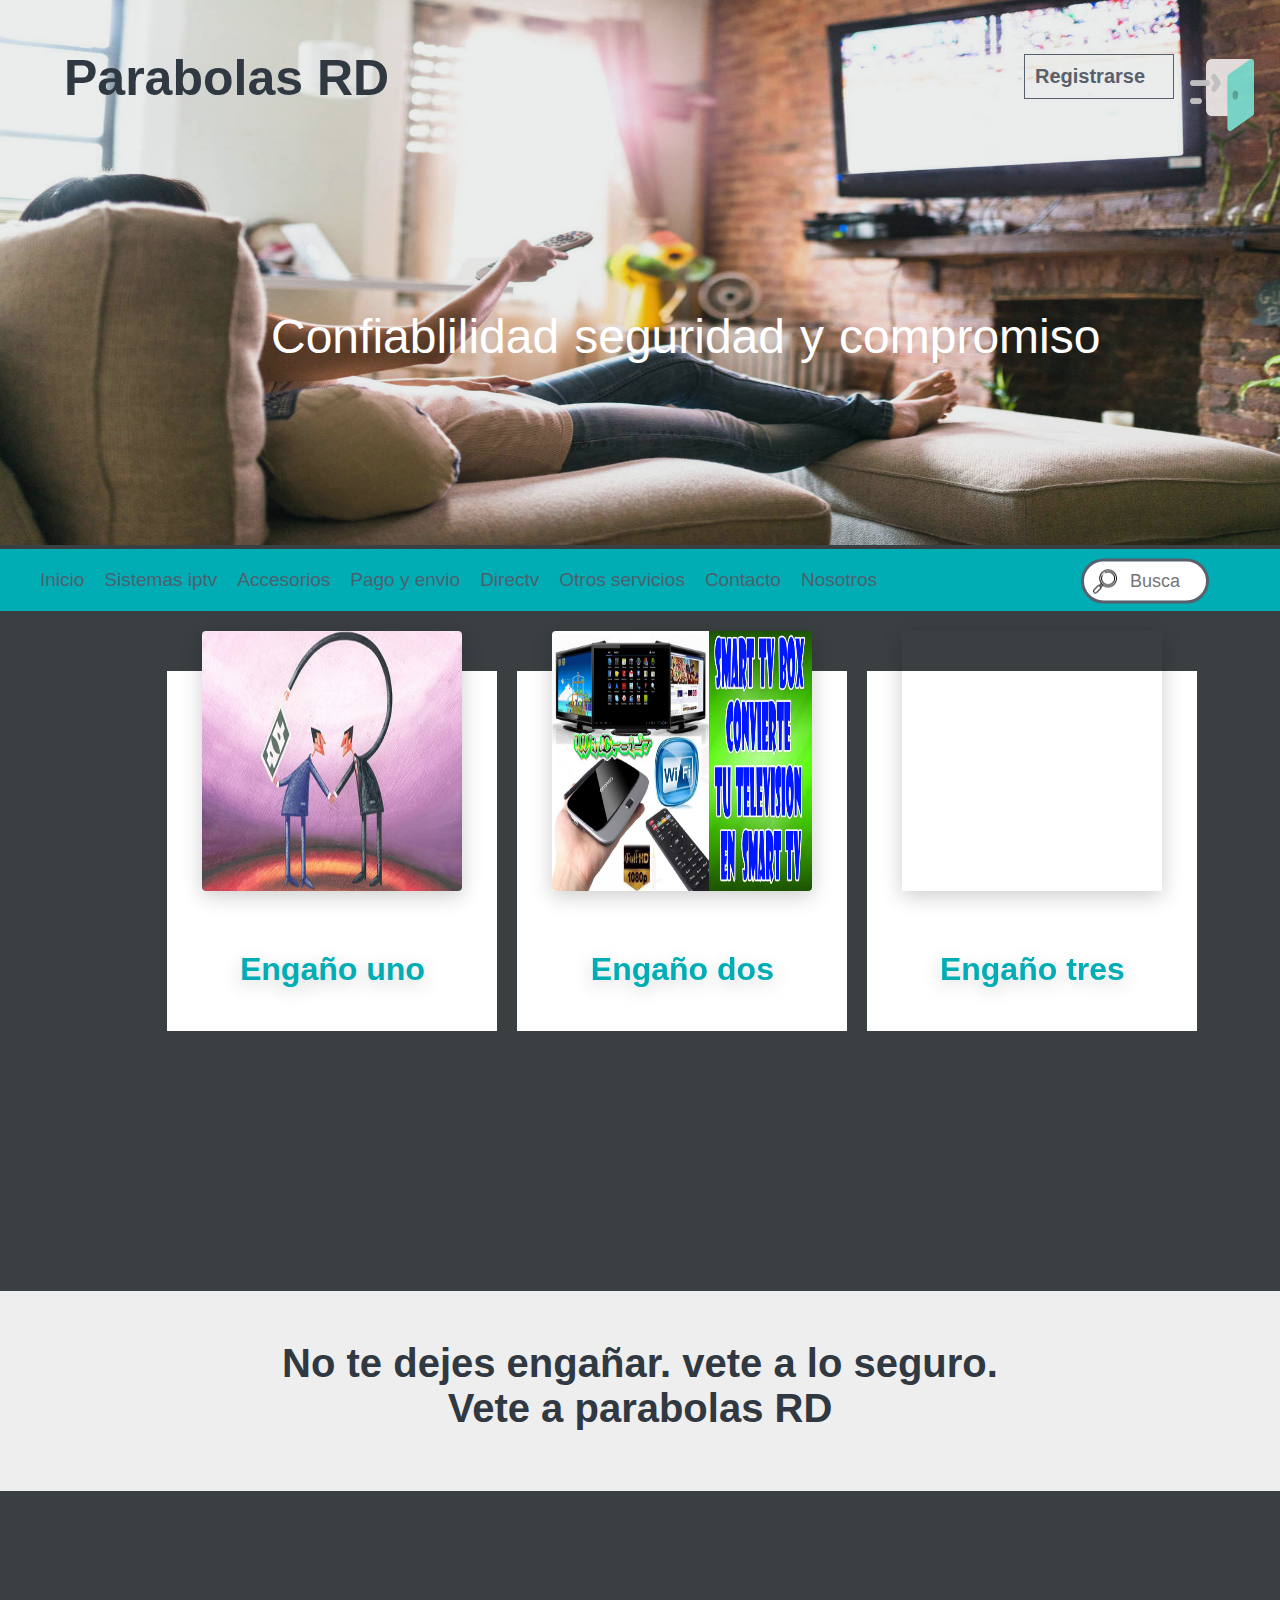
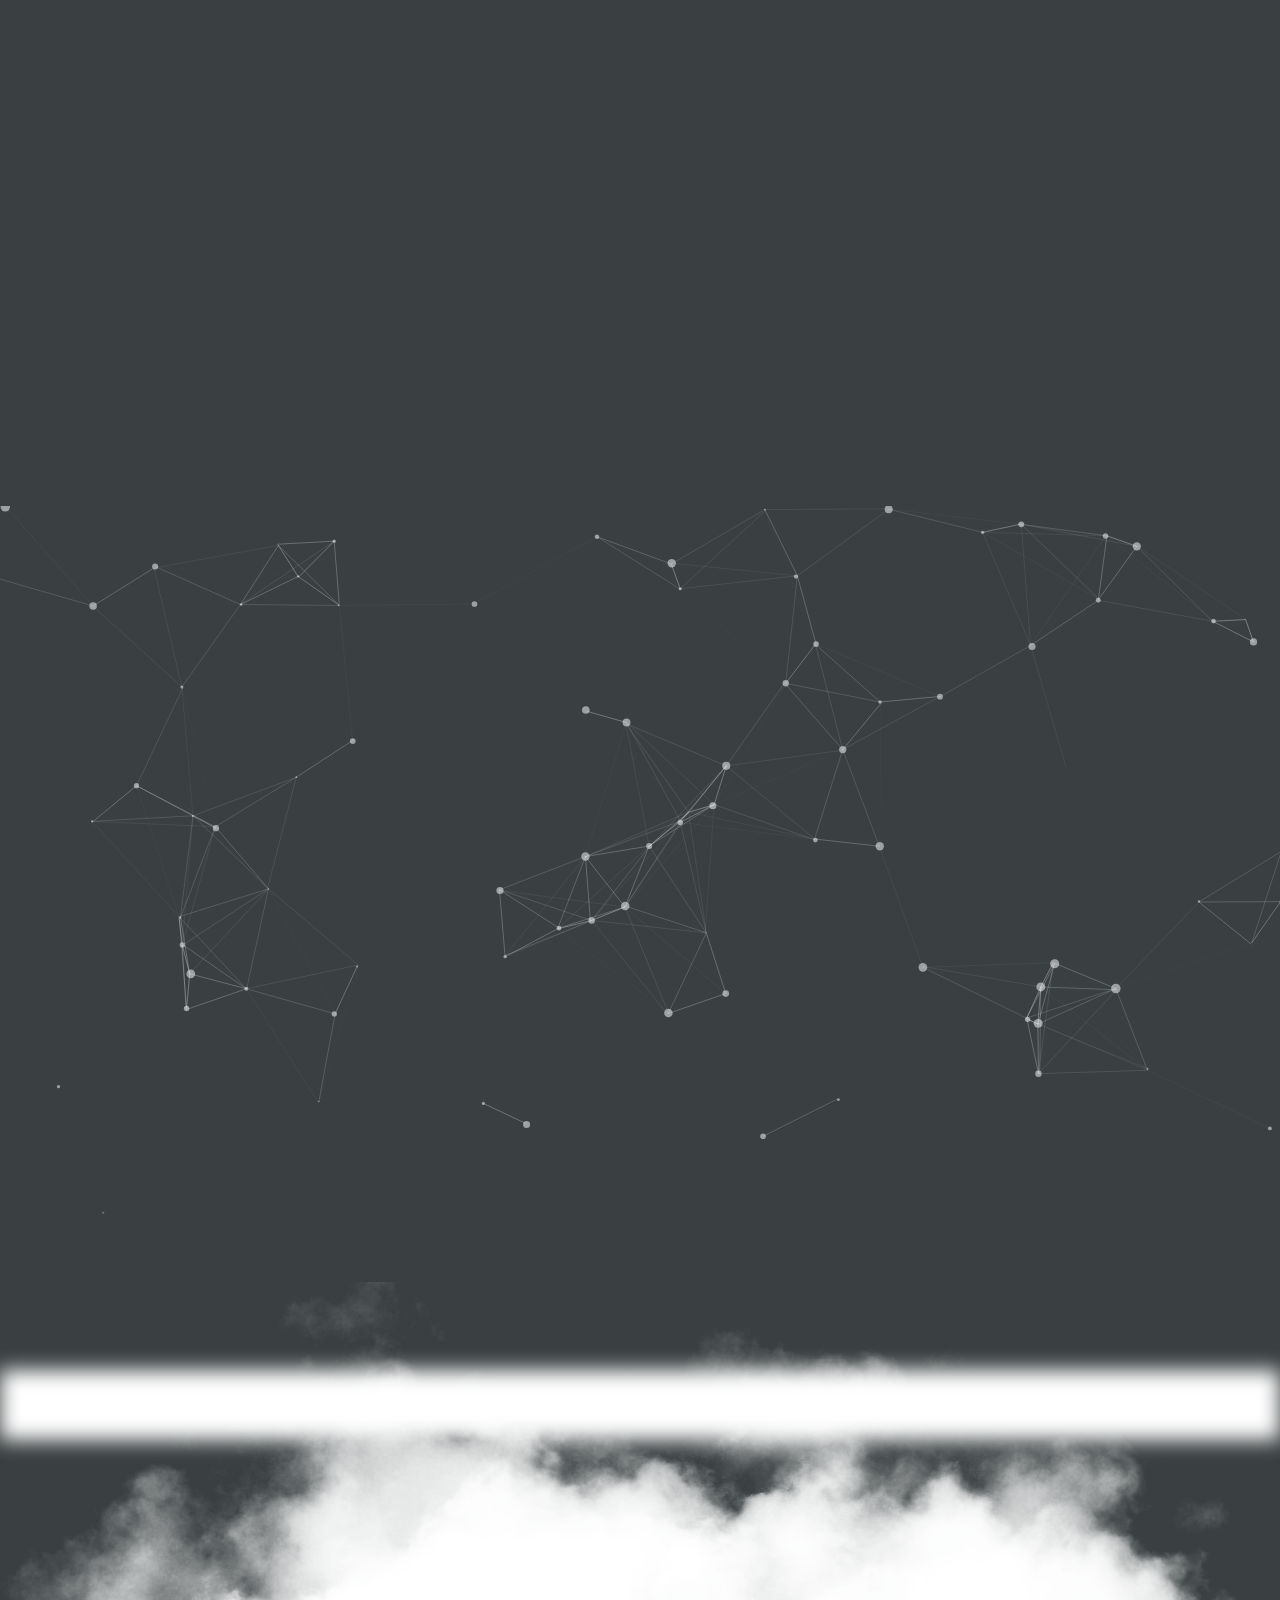
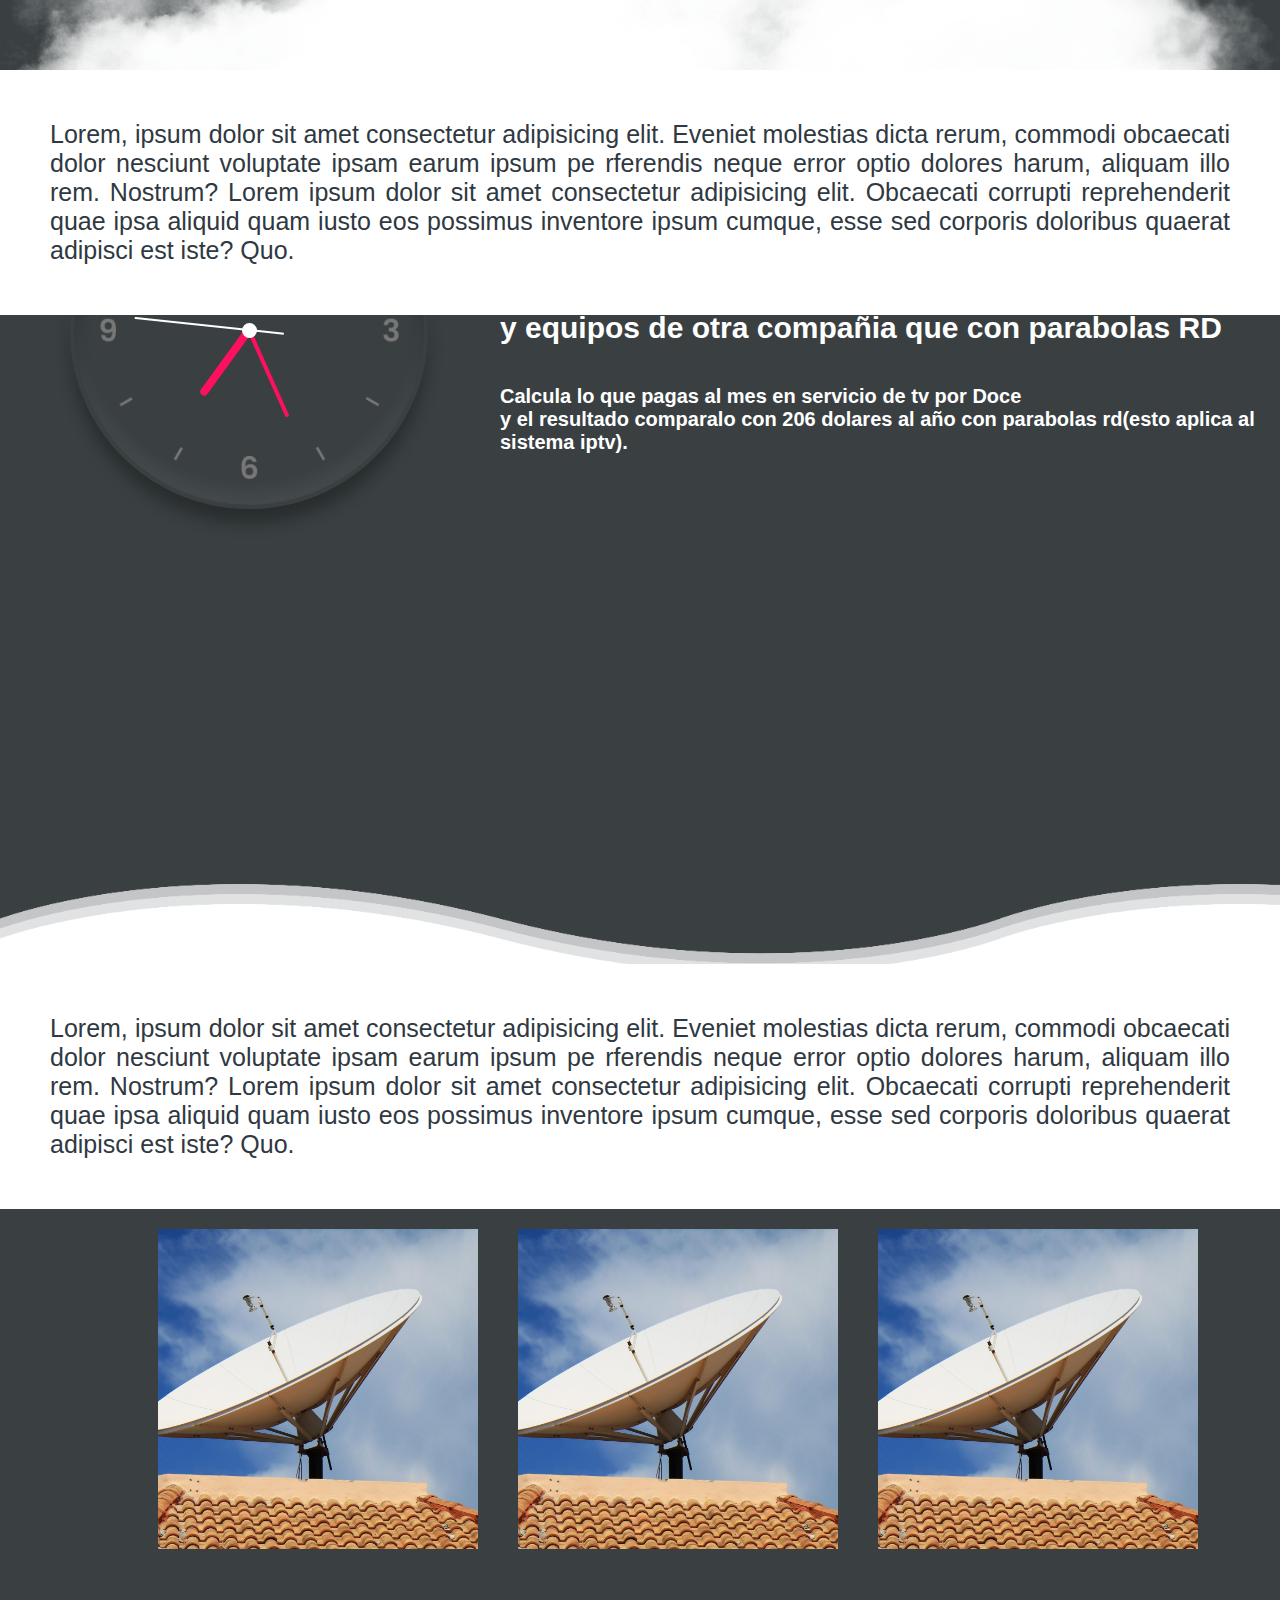
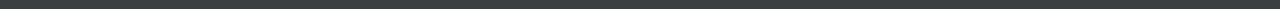
==== index.html @ 612da2e4 "primer comit" ====
<!DOCTYPE html>
<html>

<head>
    <title></title>
    <script src="js/jquery.js"></script>
    <script src="js/jquery.dataTables.min.js"></script>
    <link rel="stylesheet" href="css/buscador.css">
    <link rel="stylesheet" href="css/cas.css">
    <link rel="stylesheet" href="css/estilo1.css">
    <link rel="stylesheet" href="css/aos.css">
    <meta lang="es">

</head>

<body>
    <div class="gj">

        <header>
            <img src="imagenes/los-aparatos-que-consumen-mas-electricidad-incluso-cuando-los-dejas-apagados.jpg" alt="">
            <h1>Parabolas RD</h1>
            <div class="kj">
                <a href="#"> <img src="imagenes/iniciar-sesion.png" alt=""></a>
                <a href="log.html">

                    <h3>Registrarse</h3>
                </a>
            </div>
            <div class="g">
                <ul>
                    <li class="bv">Confiablilidad</li>
                    <li class="bn">seguridad</li>
                    <li class="bm">y</li>
                    <li class="bc">compromiso</li>
                </ul>
            </div>
        </header>
        <div class="fh">
            <nav>
                <ul>
                    <li><a href="#">Inicio</a></li>
                    <li><a href="#">Sistemas iptv</a></li>
                    <li><a href="#">Accesorios</a></li>
                    <li><a href="#">Pago y envio</a></li>
                    <li><a href="#">Directv</a></li>
                    <li><a href="#">Otros servicios</a></li>

                    <li><a href="#">Contacto</a></li>
                    <li><a href="#">Nosotros</a></li>
                </ul>
                <div class="fb">
                    <div class="header-top">
                        <div class="box">

                            <input type="search" name="search" placeholder="Busca cualquier cosa..." class="src" id="inputBusqueda" autocomplete="off">
                        </div>
                        <div class="search" id="search">
                            <table class="search-table" id="searchTable">

                                <thead>
                                    <tr>
                                        <td></td>
                                    </tr>
                                </thead>
                                <tbody>
                                    <tr>
                                        <td><a href="HTMLPage1.html">Inicio</a></td>
                                    </tr>
                                    <tr>
                                        <td><a href="jsfd.html">¿Cuáles son nuestros servicios?</a></td>
                                        </a>
                                    </tr>
                                    <tr>
                                        <td><a href="#el">¿Quiénes Somos?</a></td>
                                    </tr>
                                    <tr>
                                        <td><a href="jsfd.html">¿Que hacemos?</a></td>
                                    </tr>
                                    <tr>
                                        <td><a href="s.html">¿Cuáles son nuestras ofertas?</a></td>
                                    </tr>
                                    <tr>
                                        <td><a href="#de">cuales son los cradores de la pagina</a></td>
                                    </tr>

                                    <tr>
                                        <td><a href="#de">¿Que días laboramos?</a></td>
                                    </tr>
                                    <tr>
                                        <td><a href="#de">Días laborables</a></td>
                                    </tr>
                                    <tr>
                                        <td><a href="#de">Redes sociales</a></td>
                                    </tr>
                                    <tr>
                                        <td><a href="comen.html">¿Como mandar una opiníon?</a></td>
                                    </tr>
                                    <tr>
                                        <td><a href="comen.html">¿Como mandar un comentario?</a></td>
                                    </tr>
                                    <tr>
                                        <td><a href="#de">¿Que seguridad le ofrecemos?</a></td>
                                    </tr>
                                    <tr>
                                        <td><a href="gin.html">¿Como registarme?</a></td>
                                    </tr>
                                    <tr>
                                        <td><a href="logi.html">¿Cómo iniciar sesión?</a></td>
                                    </tr>
                                </tbody>
                            </table>
                        </div>
                    </div>


            </nav>

            </div>




            <div class="tar1"></div>

            <div class="conten" data-aos="zoom-in">
                <div class="card">
                    <div class="imgBx">
                        <img src="imagenes/engañar.jpg" alt="">
                    </div>
                    <div class="db">
                        <h1>Engaño uno</h1>
                    </div>
                    <div class="content">
                        <h2>Engaño uno</h2>
                        Antes te decían:¨Parábola con 500 canales sin caídas ni frizados, gratis de por vida¨ Ahora esos mismos te dicen: ¨Canales Premium y películas ppv haciendo un solo pago de por vida¨... ten cuidado, ese truco es viejo pero todavía lo usan. Abusan de tu
                        buena fe.
                    </div>
                </div>
                <div class="card">
                    <div class="imgBx">
                        <img src="imagenes/maxresdefault.jpg" alt="">
                    </div>

                    <div class="db">
                        <h1>Engaño dos</h1>
                    </div>
                    <div class="content">
                        <h2>Engaño dos</h2>
                        Oye esta otra:¨Convierte tu televisor en un Smart tv¨ (usan ese truco para ofrecer unos dispositivos para ver Youtube y canales gratis del internet a precios irrisorios)

                    </div>
                </div>
                <div class="card">
                    <div class="imgBx">
                        <img src="imagenes/405585-PCVODK-41.jpg" alt="">
                    </div>

                    <div class="db">
                        <h1>Engaño tres</h1>
                    </div>
                    <div class="content">
                        <h2>Engaño tres</h2>
                        Ahorrar no es malo, pero si lo quieres hacer comprando equipos o servicios a precios de vaca muerta caerás en el gancho y terminarás gastando más dinero.
                    </div>
                </div>
            </div>

        </div>



    </div>
    <div class="l" data-aos="slide-up">
        <h2 class="lf">No te dejes engañar. vete a lo seguro.</h2>
        <h2 class="lk">Vete a parabolas RD</h2>
    </div>

    <section class="home" data-aos="zoom-out">
        <div class="slider">
            <div class="slide active" style="background-image: url('imagenes/paarabola.jpg')">
                <div class="container">
                    <div class="caption">
                        <h1>1. Winter Collection 2020</h1>
                        <p>Lorem ipsum dummy text goes here.</p>
                        <a href="">Shop Now</a>
                    </div>
                </div>
            </div>
            <div class="slide">
                <img src="imagenes/3900649.jpg" alt="">
                <div class="container">
                    <div class="caption">
                        <h1>2. Winter Collection 2020</h1>
                        <p>Lorem ipsum dummy text goes here.</p>
                        <a href="">Shop Now</a>
                    </div>
                </div>
            </div>
            <div class="slide" style="background-image: url('imagenes/slide-3.jpg')">
                <div class="container">
                    <div class="caption">
                        <h1>3. Winter Collection 2020</h1>
                        <p>Lorem ipsum dummy text goes here.</p>
                        <a href="">Shop Now</a>
                    </div>
                </div>
            </div>
        </div>

        <!-- controls  -->
        <div class="controls">
            <div class="prev">
                <</div>
                    <div class="next">></div>
            </div>

            <!-- indicators -->
            <div class="indicator">
            </div>

    </section>

    <div class="vc">
        <form class="calculator" name="calc" data-aos="fade-right">
            <input class="value" type="text" name="txt" readonly="">
            <span class="num clear" onclick="document.calc.txt.value =''">c</span>
            <span class="num" onclick="document.calc.txt.value +='/'">/</span>
            <span class="num" onclick="document.calc.txt.value +='*'">*</span>
            <span class="num" onclick="document.calc.txt.value +='7'">7</span>
            <span class="num" onclick="document.calc.txt.value +='8'">8</span>
            <span class="num" onclick="document.calc.txt.value +='9'">9</span>
            <span class="num" onclick="document.calc.txt.value +='-'">-</span>
            <span class="num" onclick="document.calc.txt.value +='4'">4</span>
            <span class="num" onclick="document.calc.txt.value +='5'">5</span>
            <span class="num" onclick="document.calc.txt.value +='6'">6</span>
            <span class="num plus" onclick="document.calc.txt.value +='+'">+</span>
            <span class="num" onclick="document.calc.txt.value +='3'">3</span>
            <span class="num" onclick="document.calc.txt.value +='2'">2</span>
            <span class="num" onclick="document.calc.txt.value +='1'">1</span>
            <span class="num" onclick="document.calc.txt.value +='0'">0</span>
            <span class="num" onclick="document.calc.txt.value +='00'">00</span>
            <span class="num" onclick="document.calc.txt.value +='.'">.</span>
            <span class="num equal" onclick="document.calc.txt.value = eval(calc.txt.value)">=</span>
        </form>
        <div class="gs" data-aos="fade-left">
            <h2 class="df">Ves esta calculadora, </h2>
            <h2 class="df">bueno esta calculadora te ayudara a descubrir</h2>
            <h2 class="df">que estas pagando mas en servicios </h2>
            <h2 class="df">y equipos de otra compañia que con parabolas RD</h2>
            <div class="tg">

                <h3 class="df nb">Calcula lo que pagas al mes en servicio de tv por Doce</h2>
                    <h3 class="df nb"> y el resultado comparalo con 206 dolares al año con parabolas rd(esto aplica al sistema iptv).</h2>
            </div>
        </div>

        <div class="par">

            <!-- count particles -->
            <div class="count-particles">

            </div>

            <!-- particles.js container -->
            <div id="particles-js"></div>

            <!-- scripts -->


            <!-- stats.js -->







            <div class="banner">
                <img class="ima" src="css/cuadro1.png" alt="">
                <div class="clouds">
                    <img src="imagenes/cloud1.png" style="--i:1;">
                    <img src="imagenes/cloud2.png" style="--i:2;">
                    <img src="imagenes/cloud3.png" style="--i:3;">
                    <img src="imagenes/cloud4.png" style="--i:4;">
                    <img src="imagenes/cloud5.png" style="--i:5;">
                </div>
            </div>

            <div class="bs">

                <p>Lorem, ipsum dolor sit amet consectetur adipisicing elit. Eveniet molestias dicta rerum, commodi obcaecati dolor nesciunt voluptate ipsam earum ipsum pe rferendis neque error optio dolores harum, aliquam illo rem. Nostrum? Lorem ipsum
                    dolor sit amet consectetur adipisicing elit. Obcaecati corrupti reprehenderit quae ipsa aliquid quam iusto eos possimus inventore ipsum cumque, esse sed corporis doloribus quaerat adipisci est iste? Quo.</p>
            </div>
        </div>
    </div>


    <div class="clock">
        <div class="hour">
            <div class="hr" id="hr"></div>
        </div>


        <div class="min">
            <div class="mn" id="mn"></div>
        </div>


        <div class="sec">
            <div class="sc" id="sc"></div>
        </div>
    </div>



    <div class="bi">
        <div class="gjn">
            <h2 class="df">Ves esta calculadora, </h2>
            <h2 class="df">bueno esta calculadora te ayudara a descubrir</h2>
            <h2 class="df">que estas pagando mas en servicios </h2>
            <h2 class="df">y equipos de otra compañia que con parabolas RD</h2>
            <div class="tg">
            </div>

            <div class="bo">
                <h3 class="df nb">Calcula lo que pagas al mes en servicio de tv por Doce</h2>
                    <h3 class="df nb"> y el resultado comparalo con 206 dolares al año con parabolas rd(esto aplica al sistema iptv).</h2>
            </div>
        </div>
        <div class="hgd">
            <section class="hs">
                <div class="wave wave1"></div>
                <div class="wave wave2"></div>
                <div class="wave wave3"></div>
                <div class="wave wave4"></div>
            </section>
            <div class="nm">

                <p>Lorem, ipsum dolor sit amet consectetur adipisicing elit. Eveniet molestias dicta rerum, commodi obcaecati dolor nesciunt voluptate ipsam earum ipsum pe rferendis neque error optio dolores harum, aliquam illo rem. Nostrum? Lorem ipsum
                    dolor sit amet consectetur adipisicing elit. Obcaecati corrupti reprehenderit quae ipsa aliquid quam iusto eos possimus inventore ipsum cumque, esse sed corporis doloribus quaerat adipisci est iste? Quo.</p>
            </div>
        </div>



        <section class="wey">
            <div class="cards">
                <div class="boxs">
                    <div class="imgBxs">
                        <img src="imagenes/paarabola.jpg" alt="">
                    </div>
                    <div class="contentBxs">
                        <div>
                            <h2>post title</h2>
                            <p>Lorem ipsum dolor sit amet consectetur adipisicing elit. Voluptas repudiandae, at ab velit et nisi commodi iure numquam voluptates. clouds assumenda praesentium ducimus consequatur. clouds vel aliquam nostrum quo id dicta!</p>
                        </div>
                    </div>
                </div>
            </div>

            <div class="cards">
                <div class="boxs">
                    <div class="imgBxs">
                        <img src="imagenes/paarabola.jpg" alt="">
                    </div>
                    <div class="contentBxs">
                        <div>
                            <h2>post title</h2>
                            <p>Lorem ipsum dolor sit amet consectetur adipisicing elit. Voluptas repudiandae, at ab velit et nisi commodi iure numquam voluptates. clouds assumenda praesentium ducimus consequatur. clouds vel aliquam nostrum quo id dicta!</p>
                        </div>
                    </div>
                </div>
            </div>

            <div class="cards">
                <div class="boxs">
                    <div class="imgBxs">
                        <img src="imagenes/paarabola.jpg" alt="">
                    </div>
                    <div class="contentBxs">
                        <div>
                            <h2>post title</h2>
                            <p>Lorem ipsum dolor sit amet consectetur adipisicing elit. Voluptas repudiandae, at ab velit et nisi commodi iure numquam voluptates. clouds assumenda praesentium ducimus consequatur. clouds vel aliquam nostrum quo id dicta!</p>
                        </div>
                    </div>
                </div>
            </div>
        </section>
        <script src="js/script.js"></script>
        <script src="js/buscador.js"></script>

        <script src="https://code.jquery.com/jquery-3.3.1.js"></script>
        <script src="js/aos.js"></script>
        <script type="text/javascript">
            AOS.init({
                duration: 1000,
            });
        </script>
        <script src="js/particles.js"></script>
        <script src="js/app.js"></script>
        <script type="text/javascript">
            const deg = 6;
            const hr = document.querySelector('#hr');
            const mn = document.querySelector('#mn');
            const sc = document.querySelector('#sc');

            setInterval(() => {
                let day = new Date();
                let hh = day.getHours() * 29;
                let mm = day.getMinutes() * deg;
                let ss = day.getSeconds() * deg;

                hr.style.transform = `rotateZ(${(hh)+(mm/12)}deg)`;
                mn.style.transform = `rotateZ(${mm}deg)`;
                sc.style.transform = `rotateZ(${ss}deg)`;
            })
        </script>

</body>

</html>
---- css/buscador.css ----
.box {
    position: absolute;
    transform: translate(-50%, -50%);
}

input.src {
    padding: 9px 10px 9px 46px;
    outline: none;
    font-size: 18px;
    border-radius: 25px;
    color: #444;
    border: 3px solid #59606d;
    background: #fff url("buscar.png") no-repeat 9px center;
    width: 128px;
    transition: all .5s;
}

input.src:hover {
    width: 258px;
    background-color: #fff;
    border-color: #efddb2;
    box-shadow: 0 0 5px #6dcff680;
}

.wey {
    margin-left: 10%;
    display: flex;
    justify-content: center;
    align-items: center;
    flex-wrap: wrap;
    transform-style: preserve-3d;
    width: 1100px;
}

.wey .cards {
    position: relative;
    width: 320px;
    height: 320px;
    margin: 20px;
    transform-style: preserve-3d;
    perspective: 1000px;
}

.wey .cards .boxs {
    position: absolute;
    top: 0;
    left: 0;
    width: 100%;
    height: 100%;
    transform-style: preserve-3d;
    transition: 1s ease;
}

.wey .cards:hover .boxs {
    transform: rotateY(180deg);
}

.wey .cards .boxs .imgBxs {
    position: absolute;
    top: 0;
    left: 0;
    width: 100%;
    height: 100%;
}

.wey .cards .boxs .imgBxs img {
    position: absolute;
    top: 0;
    left: 0;
    width: 100%;
    height: 100%;
    object-fit: cover;
}

.wey .cards .boxs .contentBxs {
    position: absolute;
    top: 0;
    left: 0;
    width: 100%;
    height: 100%;
    background: #333;
    backface-visibility: hidden;
    display: flex;
    justify-content: center;
    align-items: center;
    transform-style: preserve-3d;
    transform: rotateY(180deg);
}

.wey .cards .boxs .contentBxs div {
    transform-style: preserve-3d;
    padding: 20px;
    background: linear-gradient(45deg, #01bac4, #03616b);
    transform: translateZ(100px);
}

.wey .cards .boxs .contentBxs div h2 {
    color: #fff;
    font-size: 20px;
    letter-spacing: 1px;
}

.wey .cards .boxs .contentBxs div p {
    color: #fff;
    font-size: 16px;
}
---- css/cas.css ----
* {
    margin: 0;
    padding: 0;
}

.conten {
    position: relative;
    width: 1100px;
    display: flex;
    justify-content: center;
    align-items: center;
    flex-wrap: wrap;
    padding: 30px;
    margin-left: 8%;
}

.conten .card {
    position: relative;
    max-width: 300px;
    height: 320px;
    background: #fff;
    margin: 30px 10px;
    padding: 20px 15px;
    display: flex;
    flex-direction: column;
    transition: 0.3s ease-in-out;
}

.conten .card:hover {
    height: 420px;
}

.conten .card .imgBx {
    position: relative;
    width: 260px;
    height: 260px;
    top: -60px;
    left: 20px;
    z-index: 1;
    box-shadow: 0 5px 20px rgba(0, 0, 0, 0.2);
}

.conten .card .db h1 {
    position: relative;
    text-align: center;
    z-index: 2;
    transition: 0.3s ease-in-out;
    text-shadow: 0 5px 20px rgba(0, 0, 0, 0.2);
    color: #00adb5;
}

.imgBx:nth-of-type(2) {
    opacity: 80%;
}

.conten .card:hover .db h1 {
    opacity: 0;
}

.conten .card .imgBx img {
    max-width: 100%;
    border-radius: 4px;
    height: 260px;
}

.conten .card .content {
    position: relative;
    margin-top: -140px;
    padding: 10px 15px;
    text-align: center;
    color: #111;
    visibility: hidden;
    opacity: 0;
    transition: 0.3s ease-in-out;
}

.conten .card:hover .content {
    visibility: visible;
    opacity: 1;
    margin-top: -75px;
    transition-delay: 0.3s;
}
---- css/estilo1.css ----
* {
    margin: 0;
    padding: 0;
}

body {
    width: 100%;
    background: #3a4042;
    font-family: Verdana, Geneva, Tahoma, sans-serif;
    flex-wrap: wrap;
    overflow-x: hidden;
}

.gj {
    margin: 0;
    padding: 0;
    box-sizing: border-box;
}

header img {
    margin-top: 0;
    width: 100%;
    height: 545px;
    position: relative;
    opacity: .9;
}

header h1 {
    position: absolute;
    margin-top: -500px;
    color: #303841;
    margin-left: 5%;
    font-size: 50px;
    font-family: Verdana, Geneva, Tahoma, sans-serif;
}

header h3 {
    font-size: 20px;
    color: #59606d;
    border: 1px solid #59606d;
    width: 10%;
    padding: 10px;
    position: absolute;
    margin-top: -495px;
    margin-left: 80%;
    transition: 400ms ease-in-out;
    text-decoration: none;
}

header h3:hover {
    border-color: #00adb5;
    color: #00adb5;
}

header .kj img {
    width: 5%;
    height: 8%;
    position: absolute;
    margin-left: 93%;
    z-index: 3;
    margin-top: -490px;
}

.g ul {
    display: flex;
    position: absolute;
    margin-top: -240px;
}

.g {
    margin-left: 20%;
}

.g ul li {
    margin-left: 15px;
    list-style: none;
    font-size: 48px;
    color: #fff;
    font-family: Arial, Helvetica, sans-serif;
}

.g ul .bv {
    animation: 2400ms ol 1;
    transition: all 1500ms;
}

.g ul .bn {
    animation: 3s ol 1;
    opacity: 1;
    transition: all 1600ms;
}

.g ul .bm {
    animation: 4s ol 1;
    opacity: 1;
    transition: all 1700ms;
}

.g ul .bc {
    animation: 5s ol 1;
    opacity: 1;
    transition: all 1800ms;
}

nav {
    padding-bottom: 20px;
    padding-top: 20px;
    background: #00adb5;
    position: relative;
}

nav ul li {
    text-decoration: none;
    list-style: none;
    font-size: 19px;
    padding-left: 20px;
    text-align: center;
}

nav ul {
    display: flex;
    text-align: center;
    margin-left: 20px;
}

.ry {
    width: 100%;
    height: 20px;
    margin: 0;
    padding: 0;
    background-color: rgb(0, 26, 97);
}

nav ul li a:hover {
    color: #fff;
    transition: all 400ms;
}

nav ul li a {
    text-decoration: none;
    color: #4d606e;
    font-family: Verdana, Geneva, Tahoma, sans-serif;
}

.fb {
    border-radius: 15px;
    box-shadow: 10px 10px 20px rgb(0, 0, 0.5);
}

.header-top {
    margin-right: 135px;
    float: right;
    margin-top: -10px;
    border-radius: 15px;
}

.navegacion {
    width: 90%;
    margin: auto;
    padding: 12px 0;
}

.search {
    width: 90%;
    position: absolute;
    background: #fff;
    padding: 0 10px;
    padding-bottom: 5px;
    overflow-x: hidden;
    display: none;
    float: left;
    margin-top: 50px;
}

.search-table {
    width: 100%;
}

tbody tr td {
    width: 100%;
}

tbody tr td a {
    text-decoration: none;
    font-size: 18px;
    color: #737373;
    display: block;
    width: 100%;
    height: 100%;
    padding: 20px 0;
    padding-left: 20px;
    border: 2px solid #fff;
}

tbody tr td a:hover {
    border: 2px solid #378fd9;
}

.search::-webkit-scrollbar {
    background: rgba(0, 0, 0, 0);
}

.search::-webkit-scrollbar-button {
    background: #c1c1c1;
}

.search::-webkit-scrollbar-thumb {
    background: #c1c1c1;
}

.dataTables_length,
.dataTables_filter,
.dataTables_info,
.dataTables_paginate {
    display: none;
}

@keyframes ol {
    0% {
        transform: translateY(130px);
        opacity: 0;
    }
}

.l {
    background: #eeeeee;
    height: 100px;
    box-sizing: border-box;
    height: 200px;
    width: 100%;
    margin-bottom: 10px;
}

.lf {
    color: #303841;
    padding-top: 50px;
    text-align: center;
    font-size: 40px;
}

.lk {
    color: #303841;
    text-align: center;
    font-size: 40px;
}

.home {
    height: 100vh;
    overflow: hidden;
    position: relative;
}

.home .slide img {
    width: 100%;
    height: 100%;
    position: absolute;
    z-index: -1;
}

.home .slide {
    position: absolute;
    left: 0;
    top: 0;
    width: 100%;
    height: 100%;
    background-size: cover;
    background-position: center;
    z-index: 1;
    display: none;
    padding: 0 15px;
    animation: slide 2s ease;
}

.home .slide.active {
    display: flex;
    background: #f4f4f4;
}

@keyframes slide {
    0% {
        transform: scale(1.1);
    }
    100% {
        transform: scale(1);
    }
}

.container {
    max-width: 1170px;
    margin: auto;
    z-index: 1;
}

.home .container {
    flex-grow: 1;
}

.home .caption {
    width: 50%;
}

.home .caption h1 {
    font-size: 42px;
    color: rgb(56, 53, 53);
    margin: 0;
}

.home .slide.active .caption h1 {
    opacity: 0;
    animation: captionText .5s ease forwards;
    animation-delay: 1s;
}

.home .caption p {
    font-size: 18px;
    margin: 15px 0 30px;
    color: rgb(56, 53, 53);
}

.home .slide.active .caption p {
    opacity: 0;
    animation: captionText .5s ease forwards;
    animation-delay: 1.2s;
}

.home .caption a {
    display: inline-block;
    padding: 10px 30px;
    background-color: #3a4042;
    text-decoration: none;
    color: #ffffff;
}

.home .slide.active .caption a {
    opacity: 0;
    animation: captionText .5s ease forwards;
    animation-delay: 1.4s;
}

@keyframes captionText {
    0% {
        opacity: 0;
        transform: translateX(-100px);
    }
    100% {
        opacity: 1;
        transform: translateX(0px);
    }
}

.home .controls .prev,
.home .controls .next {
    position: absolute;
    z-index: 2;
    top: 50%;
    height: 40px;
    width: 40px;
    margin-top: -20px;
    color: #ffffff;
    background-color: #00adb5;
    text-align: center;
    line-height: 40px;
    font-size: 20px;
    cursor: pointer;
    transition: all .5s ease;
}

.home .controls .prev:hover,
.home .controls .next:hover {
    background-color: #3a4042;
}

.home .controls .prev {
    left: 0;
}

.home .controls .next {
    right: 0;
}

.home .indicator {
    position: absolute;
    left: 50%;
    bottom: 30px;
    z-index: 2;
    transform: translateX(-50%);
}

.home .indicator div {
    display: inline-block;
    width: 25px;
    height: 25px;
    color: #ffffff;
    background-color: #00adb5;
    border-radius: 50%;
    text-align: center;
    line-height: 25px;
    margin: 0 3px;
}

.home .indicator div.active {
    background-color: #3a4042;
}


/*responsive*/

@media(max-width: 767px) {
    .controls {
        display: none;
    }
}

.calculator {
    display: flex;
    justify-content: left;
    align-items: left;
    min-width: 100vh;
    position: relative;
    display: grid;
    border-radius: 15px;
    margin-top: 40px;
    margin-left: 70px;
    position: absolute;
    z-index: 1;
}

.calculator .value {
    grid-column: span 4;
    height: 100px;
    text-align: right;
    border: none;
    outline: none;
    padding: 10px;
    font-size: 18px;
}

.calculator span {
    display: grid;
    width: 60px;
    height: 60px;
    color: #fff;
    background: #0c2835;
    place-items: center;
    border: 1px solid rgba(0, 0, 0, .1);
    cursor: pointer;
}

.calculator span:active {
    background: #00adb5;
    color: #59606d;
}

.calculator span.clear {
    grid-column: span 2;
    width: 120px;
    background: #ff3077;
}

.calculator span.plus {
    grid-row: span 2;
    height: 120px;
}

.calculator span.equal {
    background: #03b1ff;
}

.gs {
    background: none;
    margin-top: 50px;
}

.gs h2 {
    color: #fff;
    text-align: left;
    margin-left: 400px;
    font-size: 30px;
    background: none;
}

.gs h3 {
    color: #fff;
    text-align: left;
    margin-left: 400px;
    font-size: 20px;
}

.gs .tg {
    margin-top: 50px;
}

.count-particles {
    position: fixed;
    height: 100%;
    width: 100%;
    margin-top: -1050px;
    position: absolute;
    top: 48px;
    left: 0;
    width: 80px;
    color: #13E8E9;
    font-size: .8em;
    text-align: left;
    text-indent: 4px;
    line-height: 14px;
    padding-bottom: 2px;
    font-family: Helvetica, Arial, sans-serif;
    font-weight: bold;
}

.nm {
    background: #fff;
    margin-top: 150px;
    color: #303841;
    font-size: 25px;
    text-align: justify;
    padding: 50px;
}

.js-count-particles {
    font-size: 1.1em;
}

#stats,
.count-particles {
    -webkit-user-select: none;
    margin-top: 5px;
    margin-left: 5px;
}

#stats {
    border-radius: 3px 3px 0 0;
    overflow: hidden;
}

.count-particles {
    border-radius: 0 0 3px 3px;
}


/* ---- particles.js container ---- */

#particles-js {
    width: 100%;
    height: 100%;
    background-image: url('');
    background-size: cover;
    background-position: 50% 50%;
    background-repeat: no-repeat;
}

.par {
    position: relative;
    margin-top: -400px;
}

.vc {
    position: absolute;
}

.banner {
    position: relative;
    width: 100%;
    height: 100vh;
    background-size: cover;
    background-position: bottom;
    margin-top: -330px;
}

.banner .ima {
    width: 100%;
    height: 70px;
    filter: blur(10px);
    margin-top: 550px;
    position: absolute;
}

.banner .clouds {
    position: absolute;
    top: 0;
    left: 0;
    width: 100%;
    height: 100%;
    overflow: hidden;
}

.banner .clouds img {
    position: absolute;
    bottom: 0;
    max-width: 100%;
    animation: animate calc(8s * var(--i)) linear infinite;
}

@keyframes animate {
    0% {
        transform: translate(-100%)
    }
    100% {
        transform: translate(100%);
    }
}

.bs {
    background: #fff;
    margin-top: -50px;
}

.bs {
    color: #303841;
    font-size: 25px;
    text-align: justify;
    padding: 50px;
}

.clock {
    margin-left: 70px;
    margin-top: 1150px;
    width: 350px;
    height: 350px;
    display: flex;
    justify-content: center;
    align-items: center;
    background: url(clock.png);
    background-size: cover;
    border: 4px solid #3a4042;
    border-radius: 50%;
    box-shadow: 0 -15px 15px rgba(255, 255, 255, 0.05), inset 0 -15px 15px rgba(255, 255, 255, 0.05), 0 15px 15px rgba(0, 0, 0, 0.3), inset 0 15px 15px rgba(0, 0, 0, 0.3);
}

.clock:before {
    content: '';
    position: absolute;
    width: 15px;
    height: 15px;
    background: #fff;
    border-radius: 50%;
    z-index: 10000;
}

.clock .hour,
.clock .min,
.clock .sec {
    position: absolute;
}

.clock .hour,
.hr {
    width: 160px;
    height: 160px;
}

.clock .min,
.mn {
    width: 190px;
    height: 190px;
}

.clock .sec,
.sc {
    width: 230px;
    height: 230px;
}

.hr,
.mn,
.sc {
    display: flex;
    justify-content: center;
    /*align-items: center;*/
    position: absolute;
    border-radius: 50%;
}

.hr:before {
    content: '';
    position: relative;
    width: 8px;
    height: 80px;
    background: #ff105e;
    z-index: 10;
    border-radius: 6px 6px 0 0;
}

.nm {
    margin-top: -40px;
}

.hgd {
    margin-top: -350px;
}

.mn:before {
    content: '';
    position: relative;
    width: 4px;
    height: 90px;
    background: #ff105e;
    z-index: 11;
    border-radius: 6px 6px 0 0;
}

.sc:before {
    content: '';
    position: relative;
    width: 2px;
    height: 150px;
    background: #fff;
    z-index: 12;
    border-radius: 6px 6px 0 0;
}

.gjn {
    background: none;
    margin-top: -300px;
}

.gjn h2 {
    color: #fff;
    text-align: left;
    margin-left: 500px;
    font-size: 30px;
    background: none;
}

.gjn h3 {
    color: #fff;
    text-align: left;
    margin-left: 500px;
    font-size: 20px;
}

.bi {
    margin-bottom: 40px;
}

.bo {
    margin-top: 40px;
}

.hs {
    position: relative;
    width: 100%;
    height: 100vh;
    overflow: hidden;
}

.hs .wave {
    position: absolute;
    bottom: 0;
    left: 0;
    width: 100%;
    height: 100px;
    background: url(wave.png);
    background-size: 1000px 100px;
}

.hs .wave.wave1 {
    animation: animat 30s linear infinite;
    z-index: 1000;
    opacity: 1;
    animation-delay: 0s;
    bottom: 0;
}

.hs .wave.wave2 {
    animation: animat2 15s linear infinite;
    z-index: 999;
    opacity: 0.5;
    animation-delay: -5s;
    bottom: 10px;
}

.hs .wave.wave3 {
    animation: animat 15s linear infinite;
    z-index: 998;
    opacity: 0.2;
    animation-delay: -2s;
    bottom: 15;
}

.hs .wave.wave4 {
    animation: animat2 5s linear infinite;
    z-index: 997;
    opacity: 0.7;
    animation-delay: -5s;
    bottom: 20px;
}

@keyframes animat {
    0% {
        background-position-x: 0;
    }
    100% {
        background-position-x: 1000px;
    }
}

@keyframes animat2 {
    0% {
        background-position-x: 0;
    }
    100% {
        background-position-x: -1000px;
    }
}
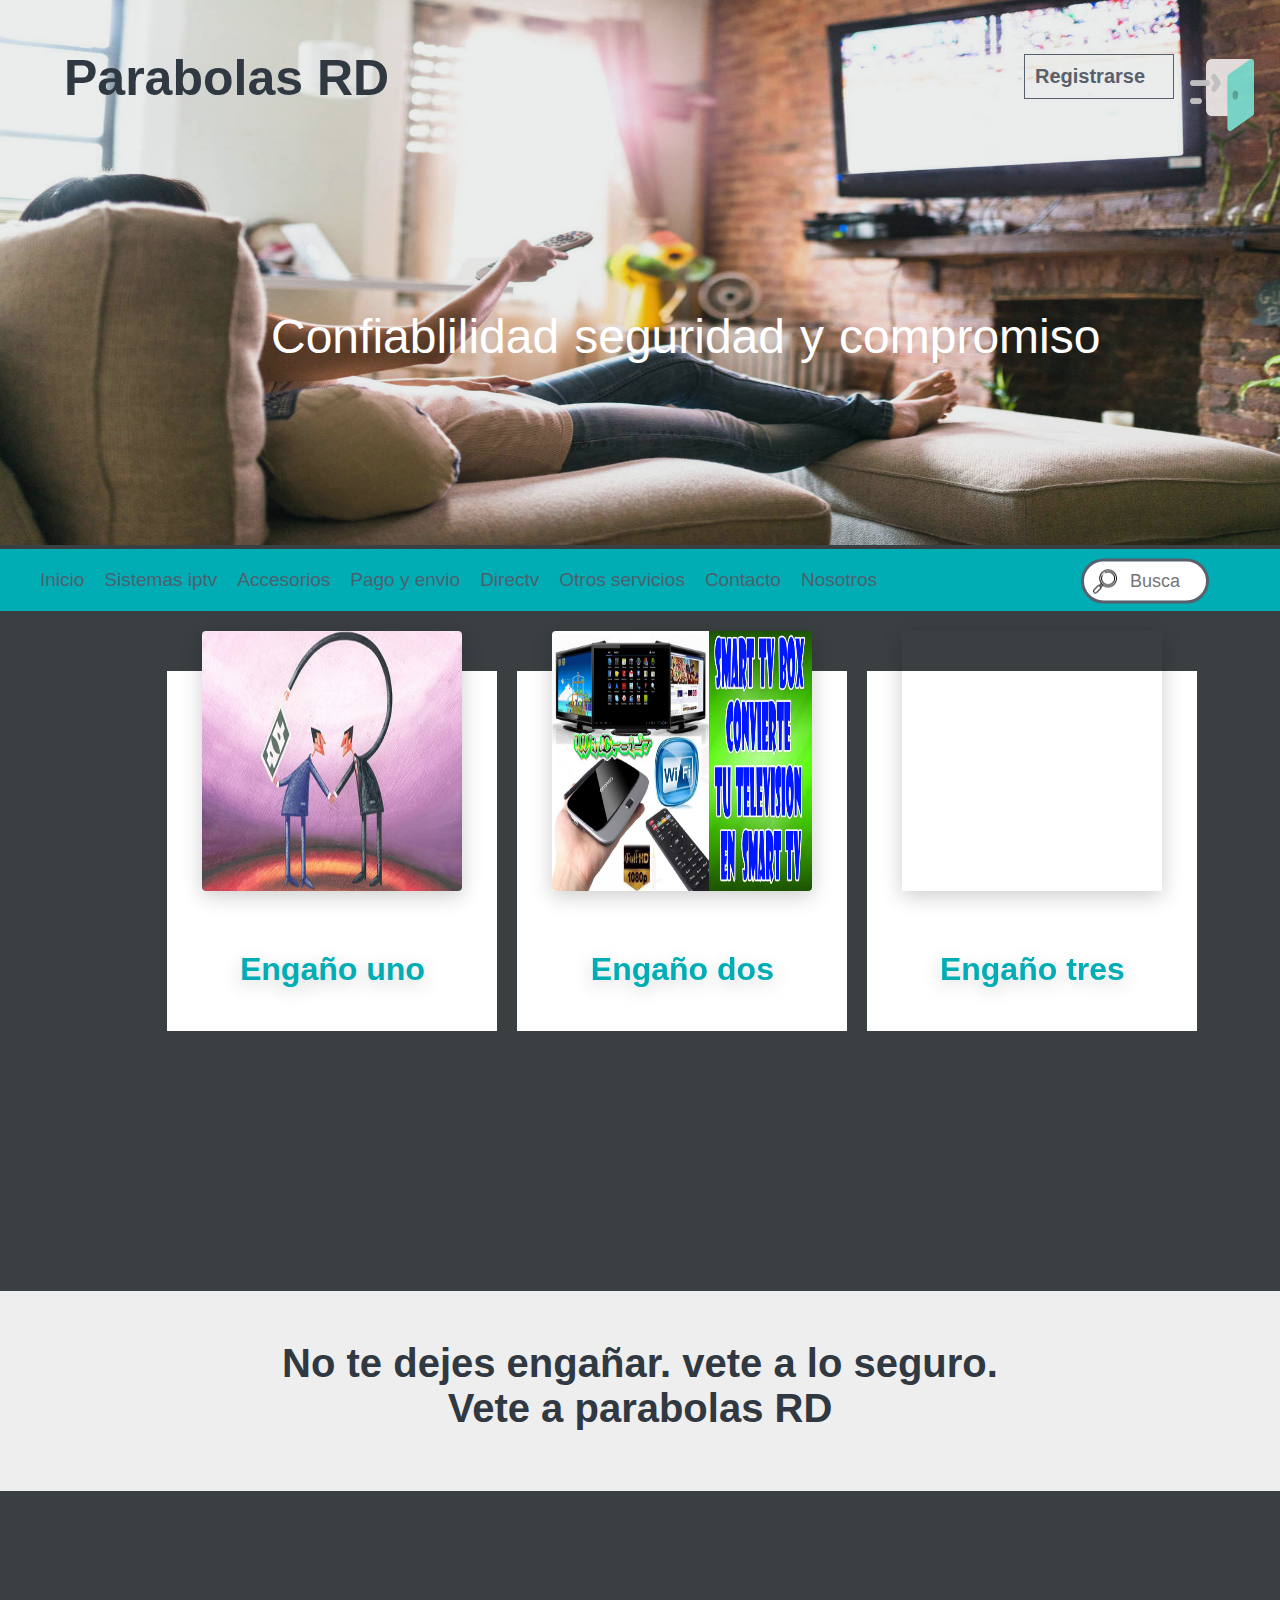
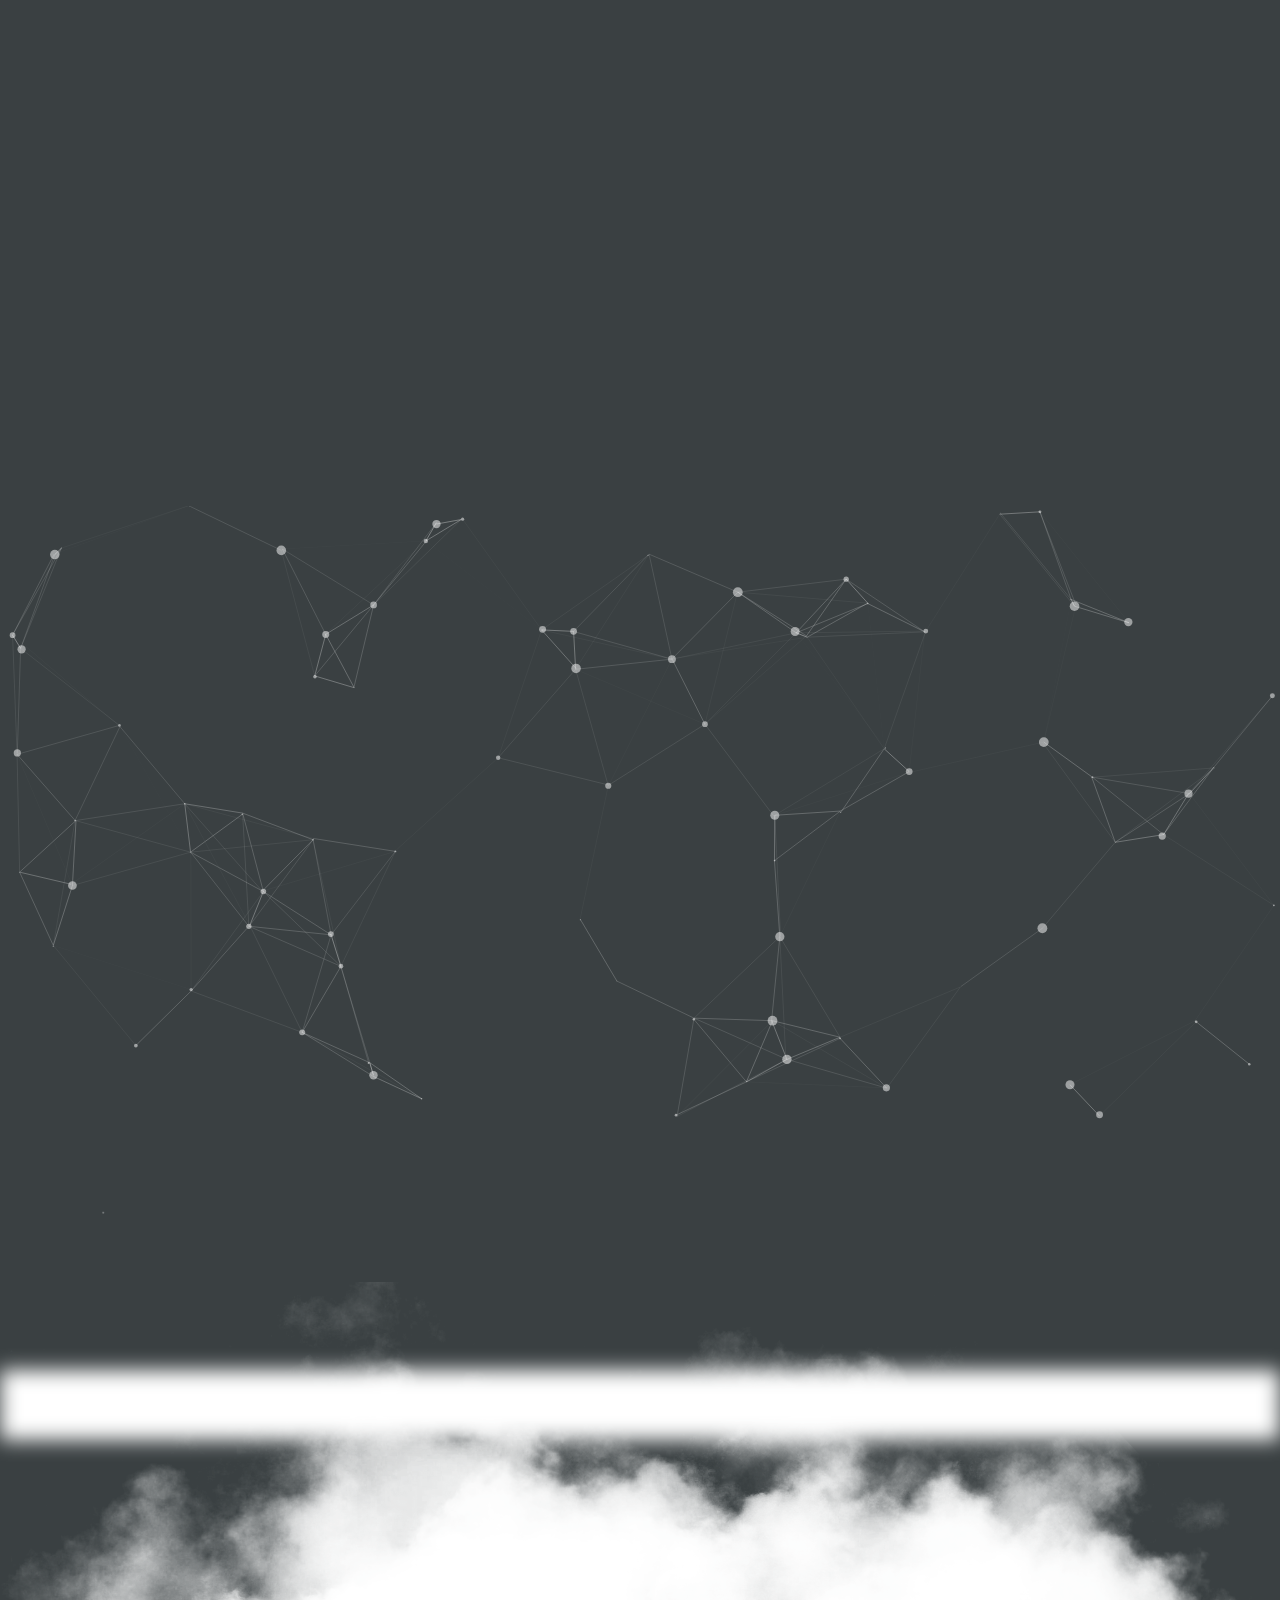
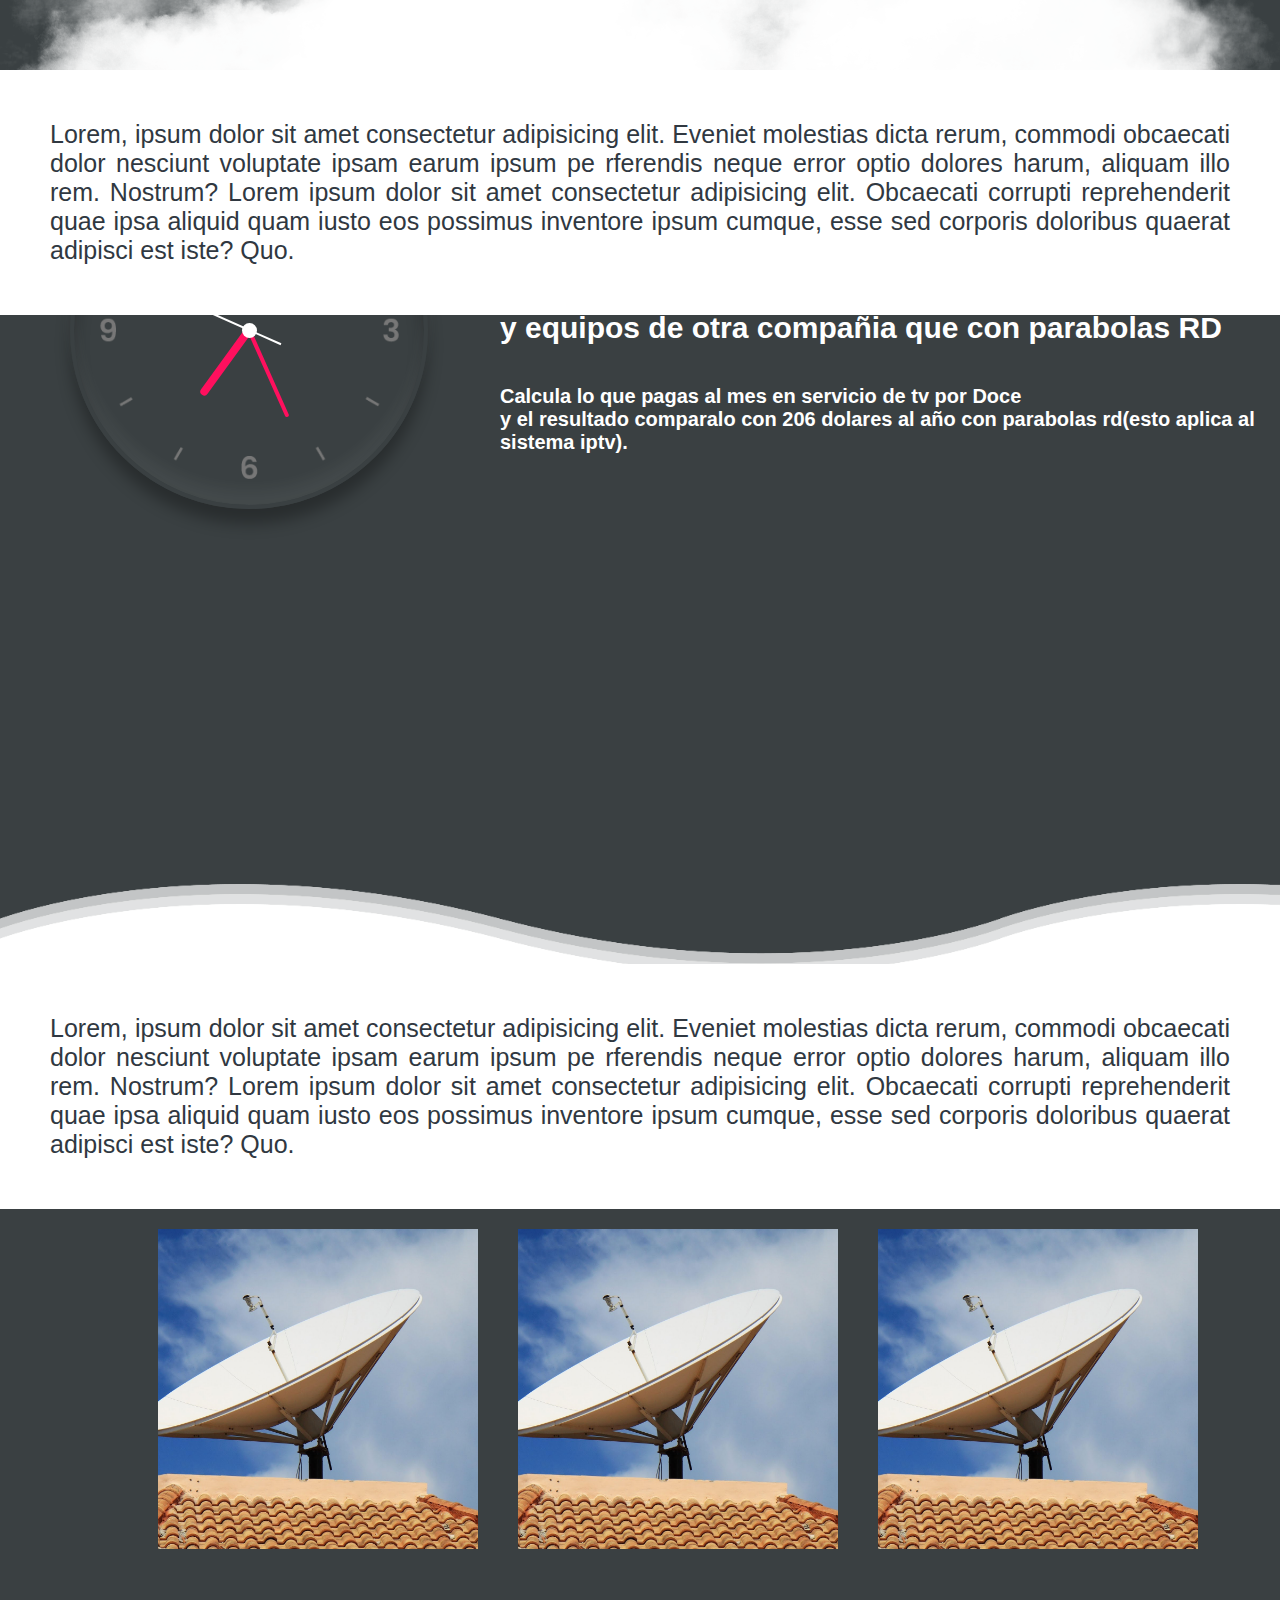
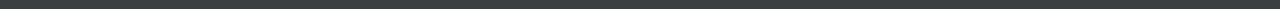
==== commit 03ea5a17: "puse una alerta con java script" ====
--- a/index.html
+++ b/index.html
@@ -416,6 +416,10 @@
             })
         </script>
 
+        <script type="text/javascript">
+            alert('Esta pagina es un beto, por lo cual puede tener bugs o cosas que no van donde estan, y cosas que hay que modificar, etc.')
+        </script>
+
 </body>
 
 </html>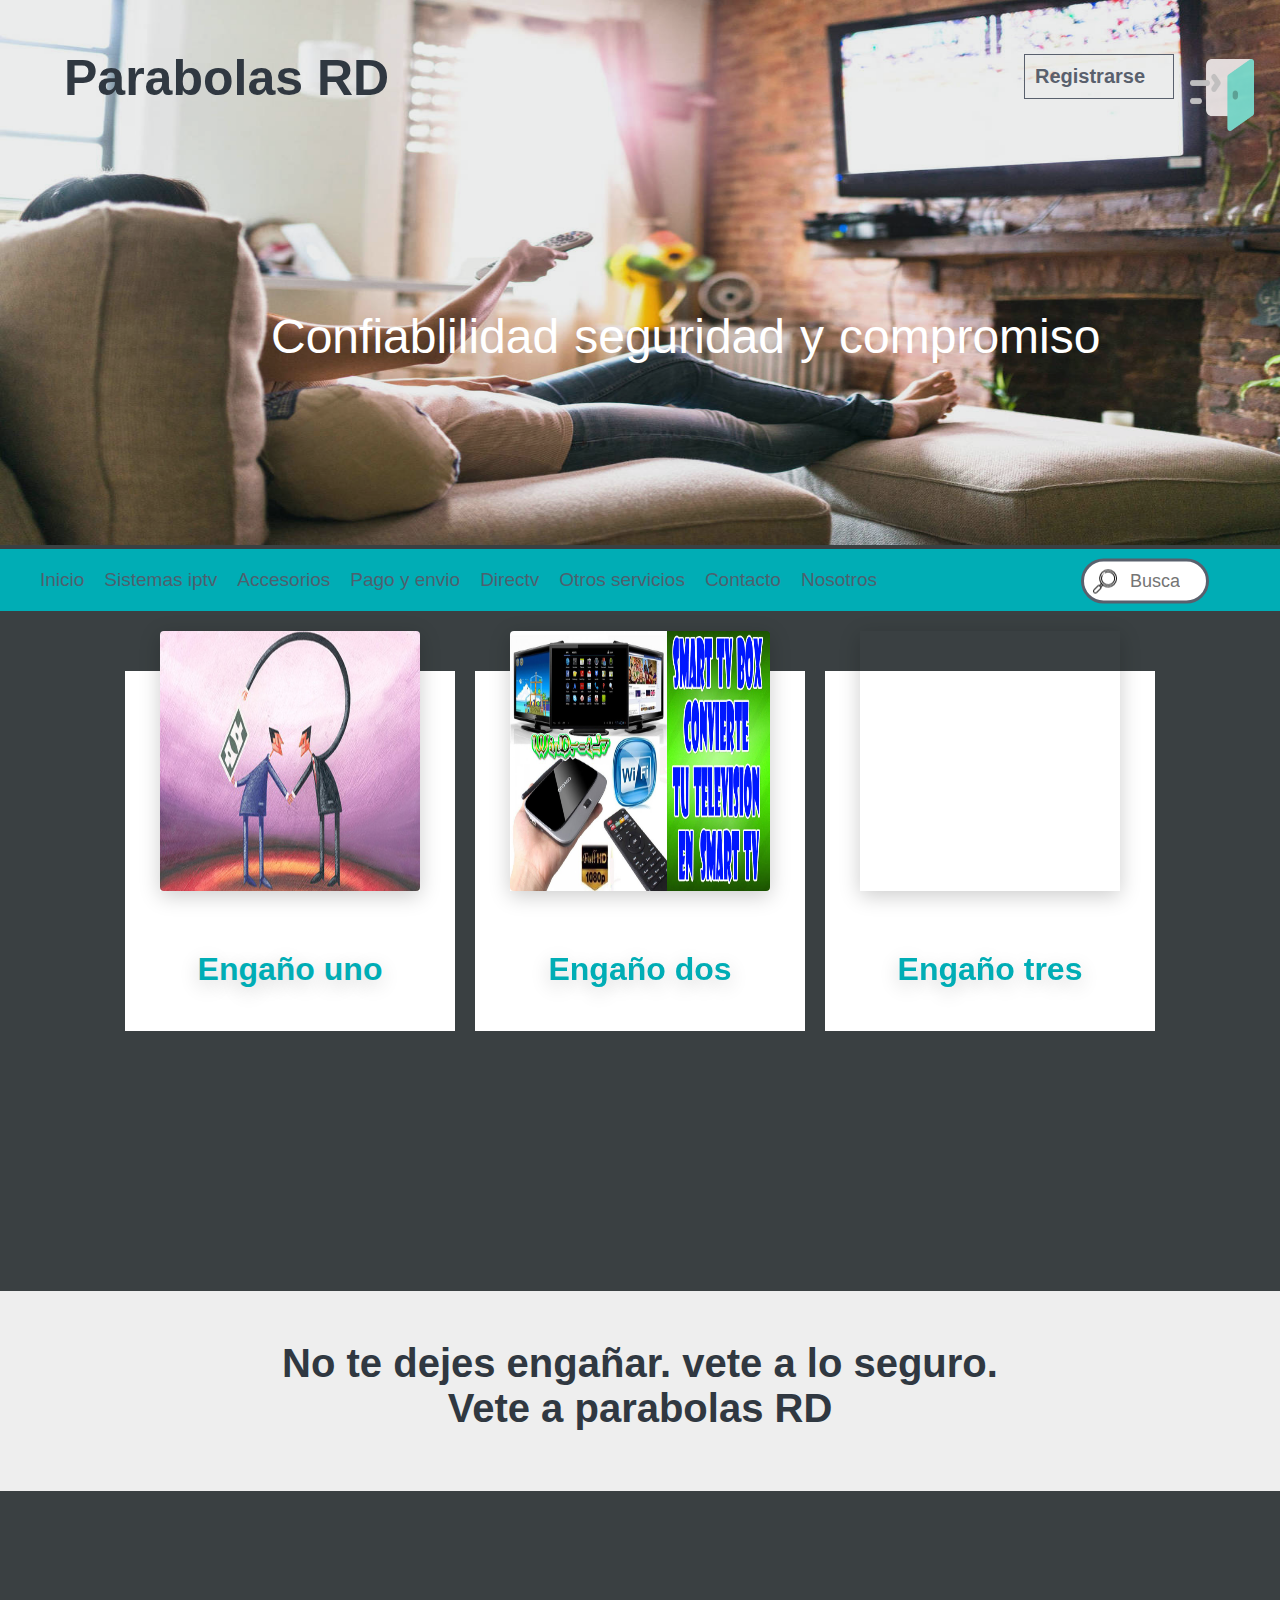
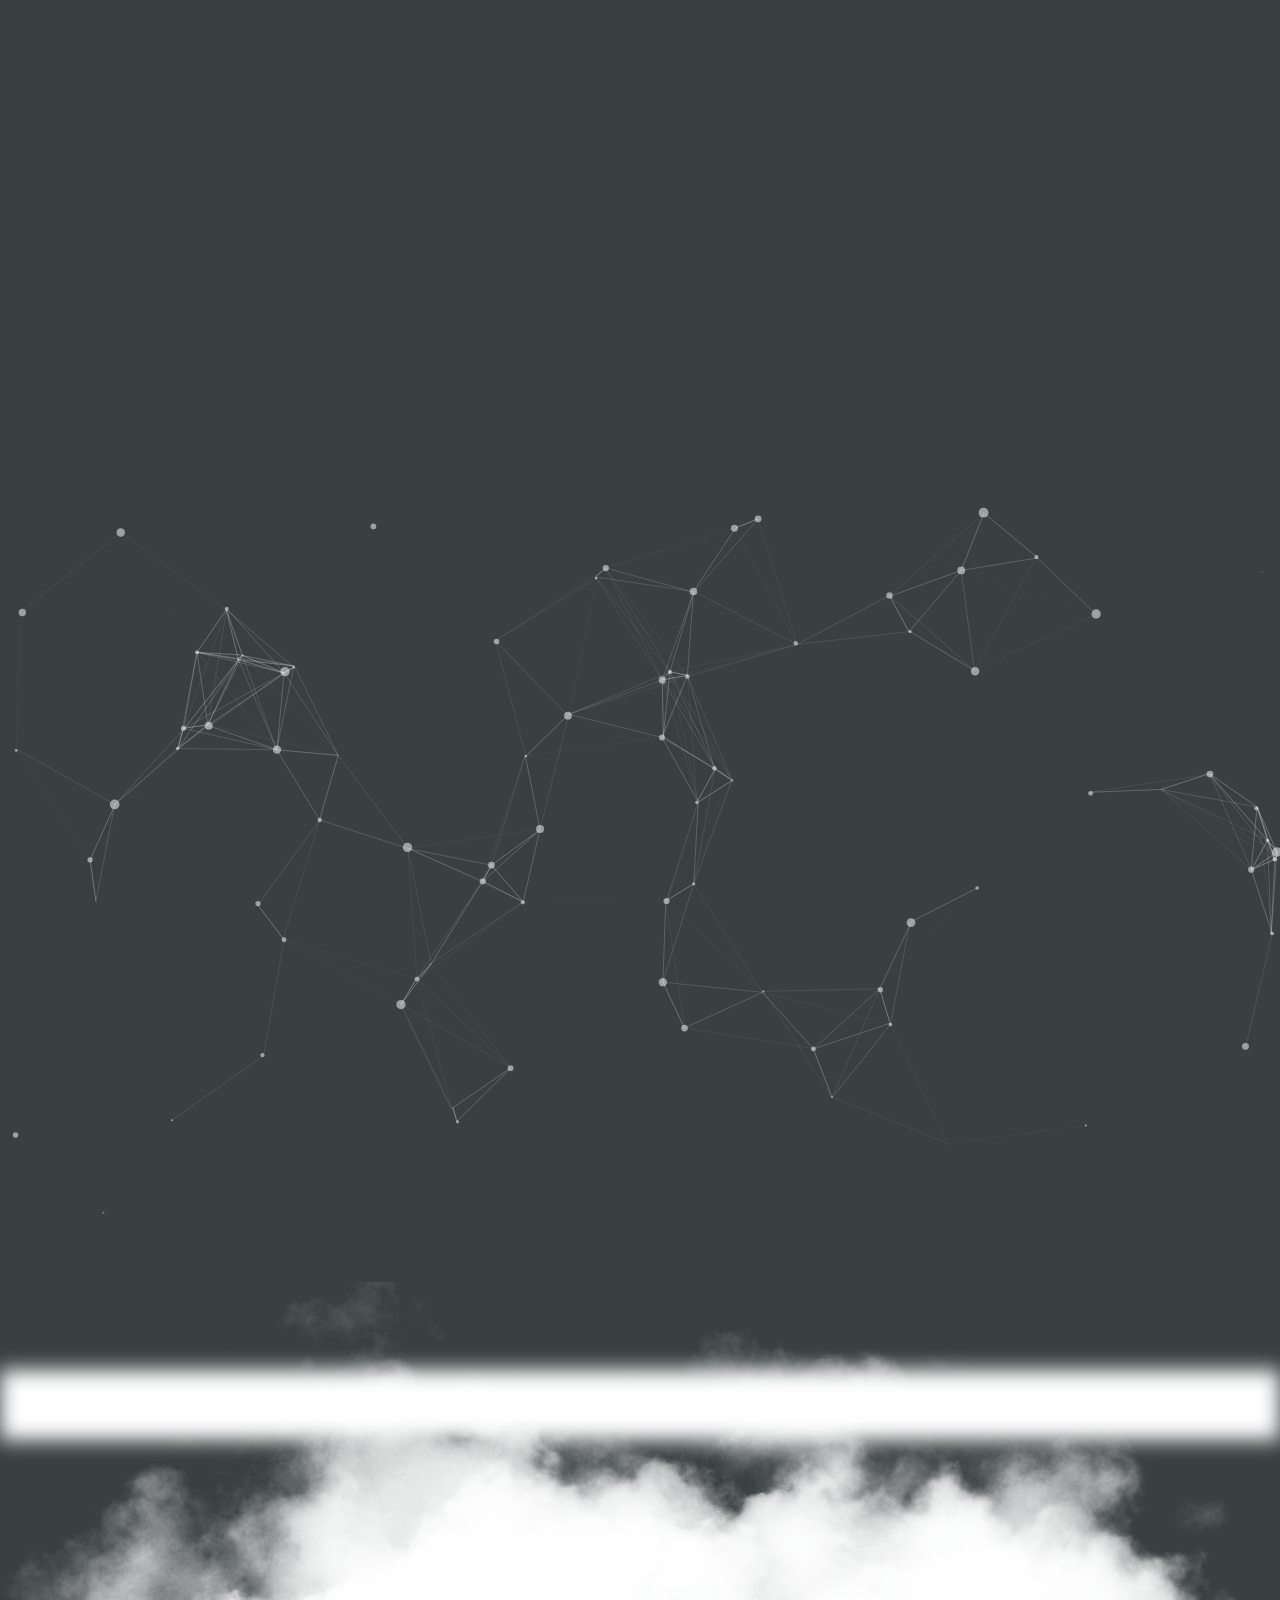
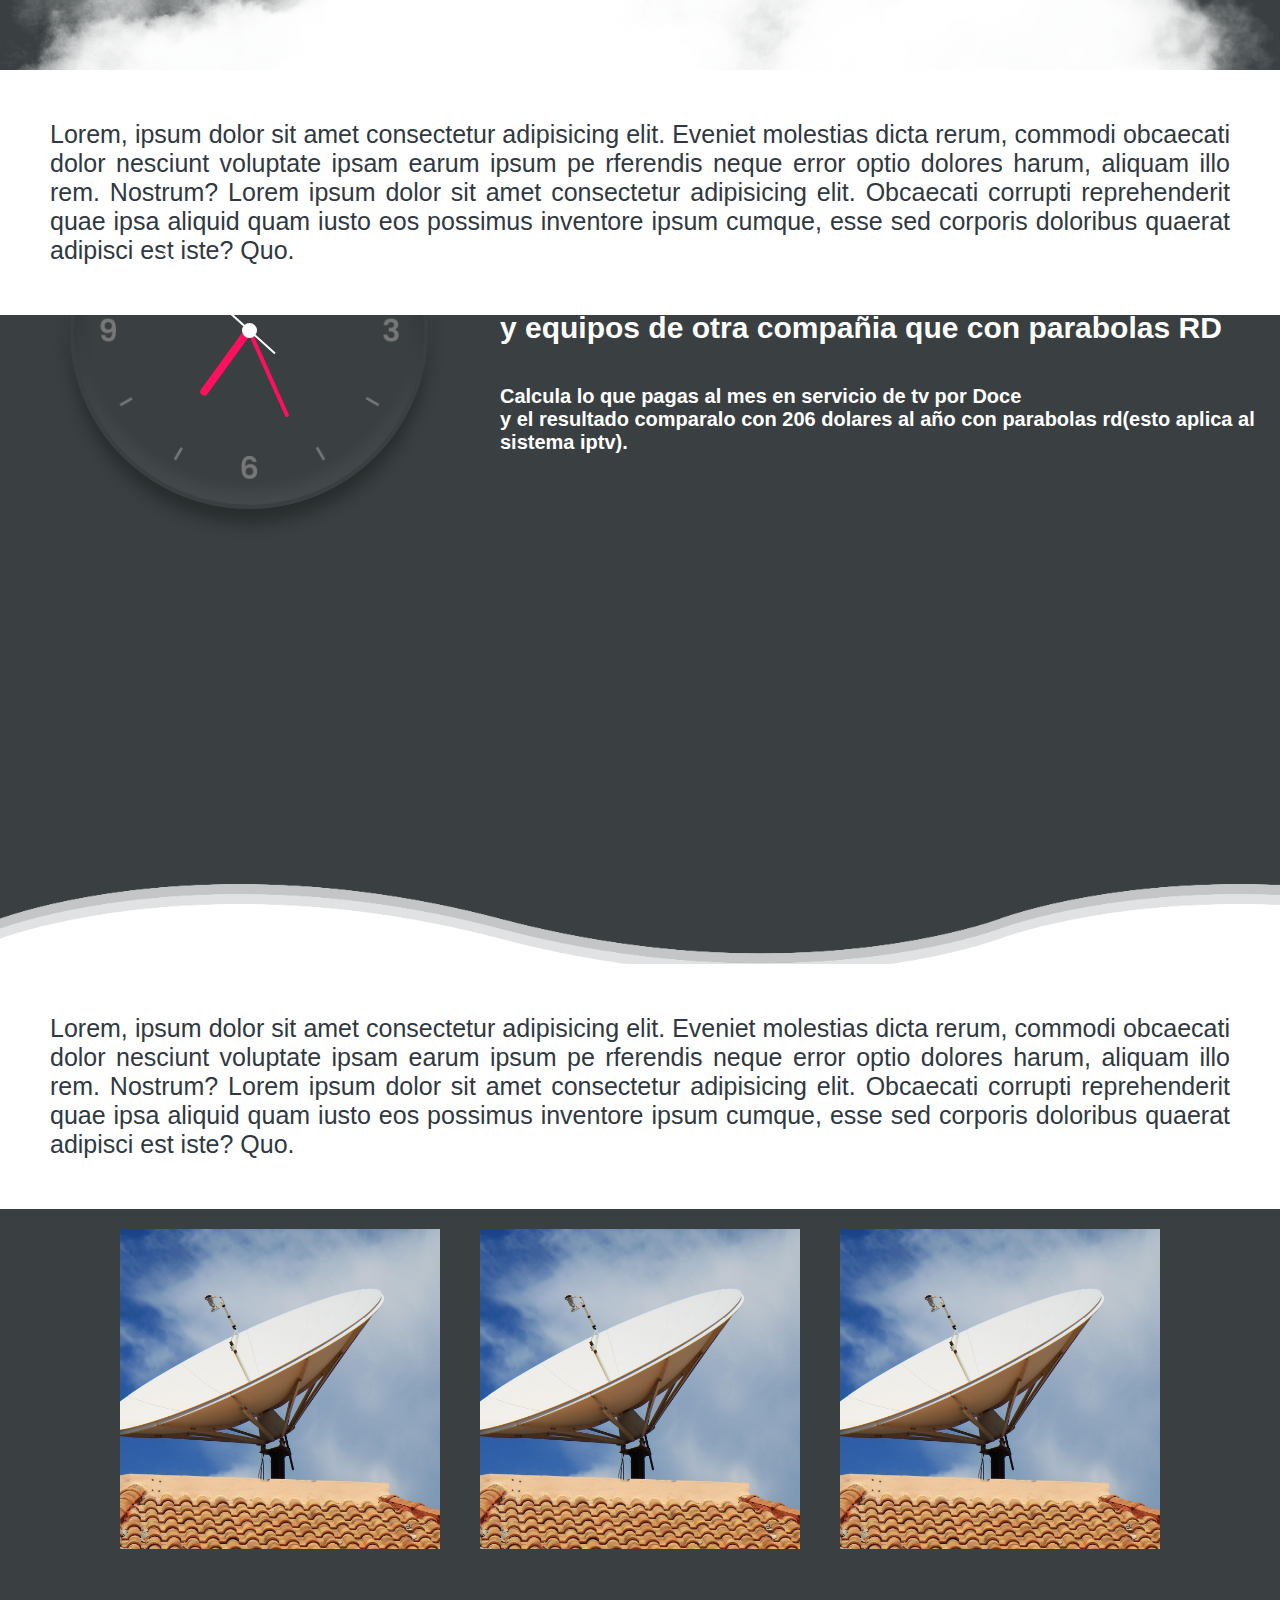
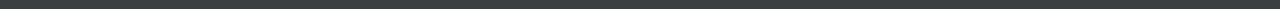
==== commit 2b1ca3cb: "modificacion de la targeta con la clase cards en el index, tambien en dos hojas css(cas.css; buscado" ====
--- a/index.html
+++ b/index.html
@@ -420,6 +420,17 @@
             alert('Esta pagina es un beto, por lo cual puede tener bugs o cosas que no van donde estan, y cosas que hay que modificar, etc.')
         </script>
 
+        <script type="text/javascript" src="js/vanilla-tilt.js"></script>
+        <script type="text/javascript">
+            VanillaTilt.init(document.querySelector(".cards"), {
+                max: 25,
+                speed: 400
+            });
+
+            //It also supports NodeList
+            VanillaTilt.init(document.querySelectorAll(".cards"));
+        </script>
+
 </body>
 
 </html>--- a/css/buscador.css
+++ b/css/buscador.css
@@ -23,13 +23,11 @@
 }
 
 .wey {
-    margin-left: 10%;
     display: flex;
     justify-content: center;
     align-items: center;
     flex-wrap: wrap;
     transform-style: preserve-3d;
-    width: 1100px;
 }
 
 .wey .cards {
--- a/css/cas.css
+++ b/css/cas.css
@@ -5,13 +5,11 @@
 
 .conten {
     position: relative;
-    width: 1100px;
     display: flex;
     justify-content: center;
     align-items: center;
     flex-wrap: wrap;
     padding: 30px;
-    margin-left: 8%;
 }
 
 .conten .card {
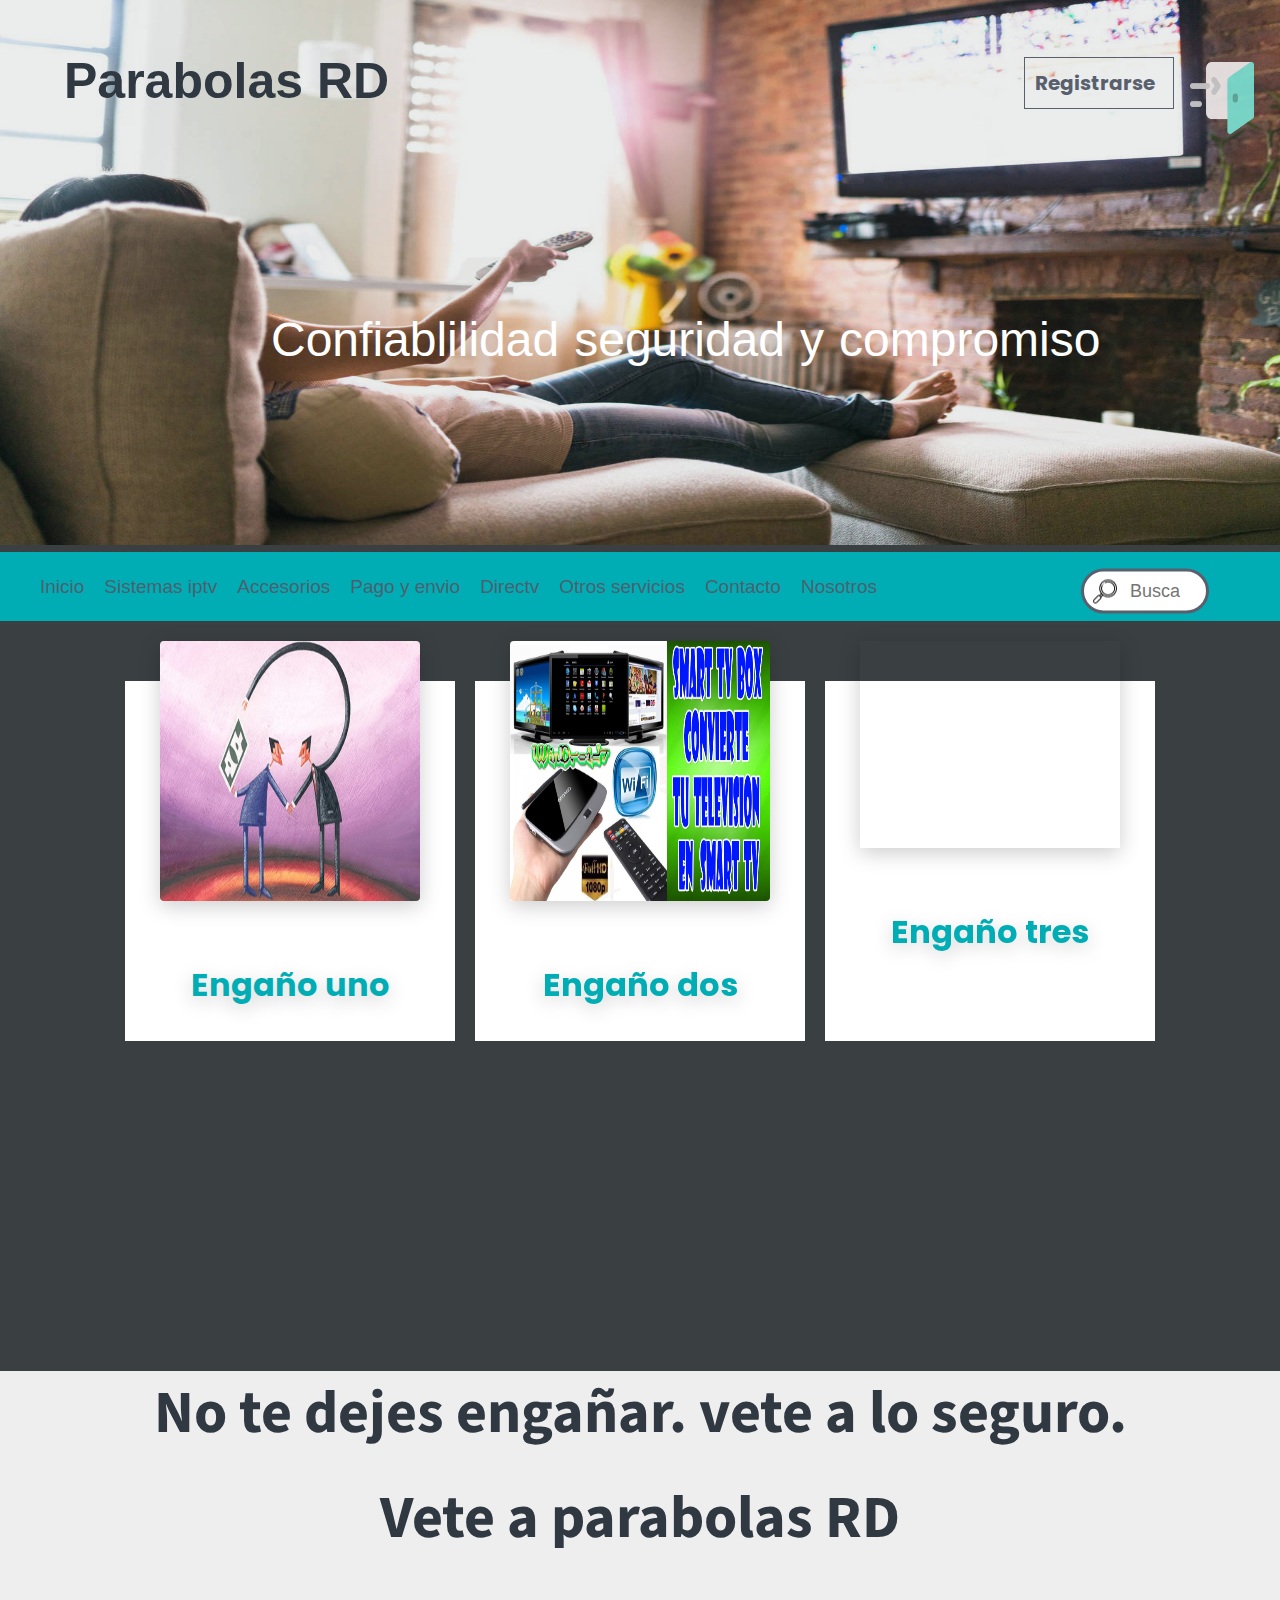
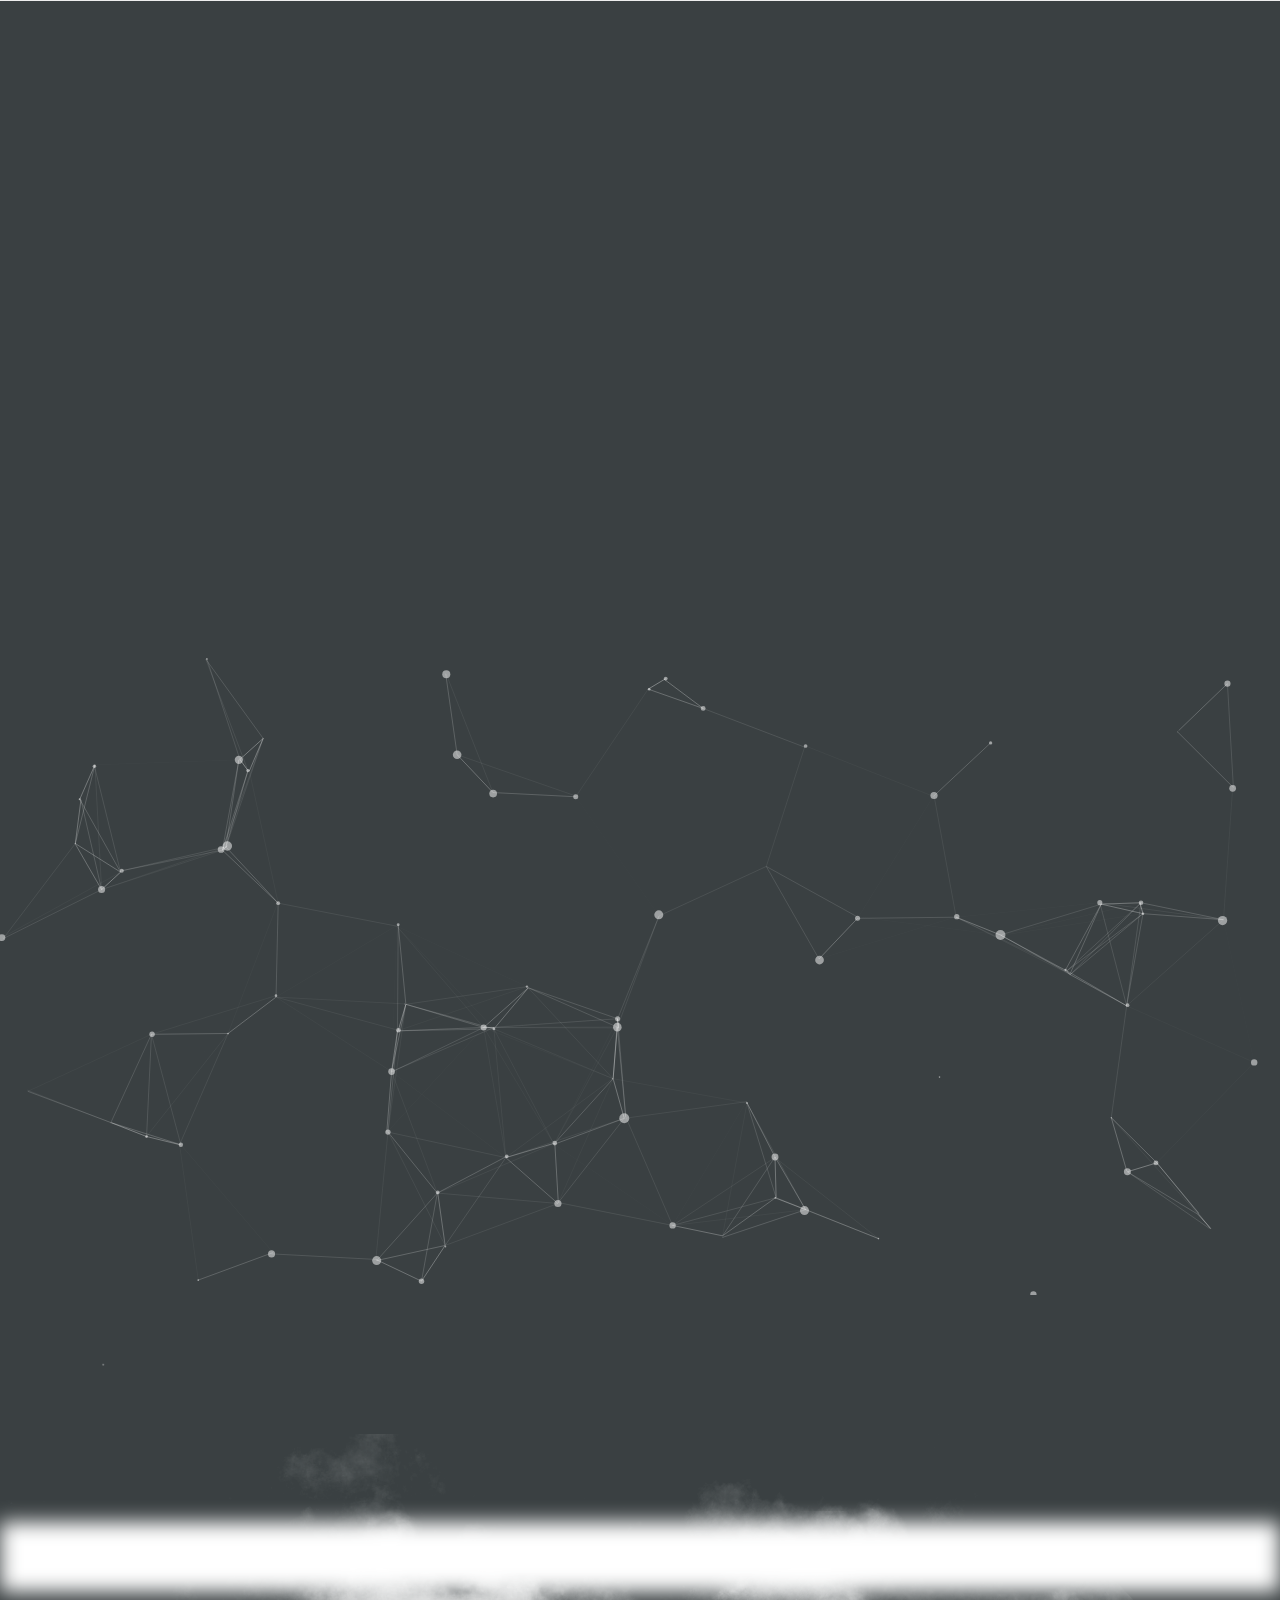
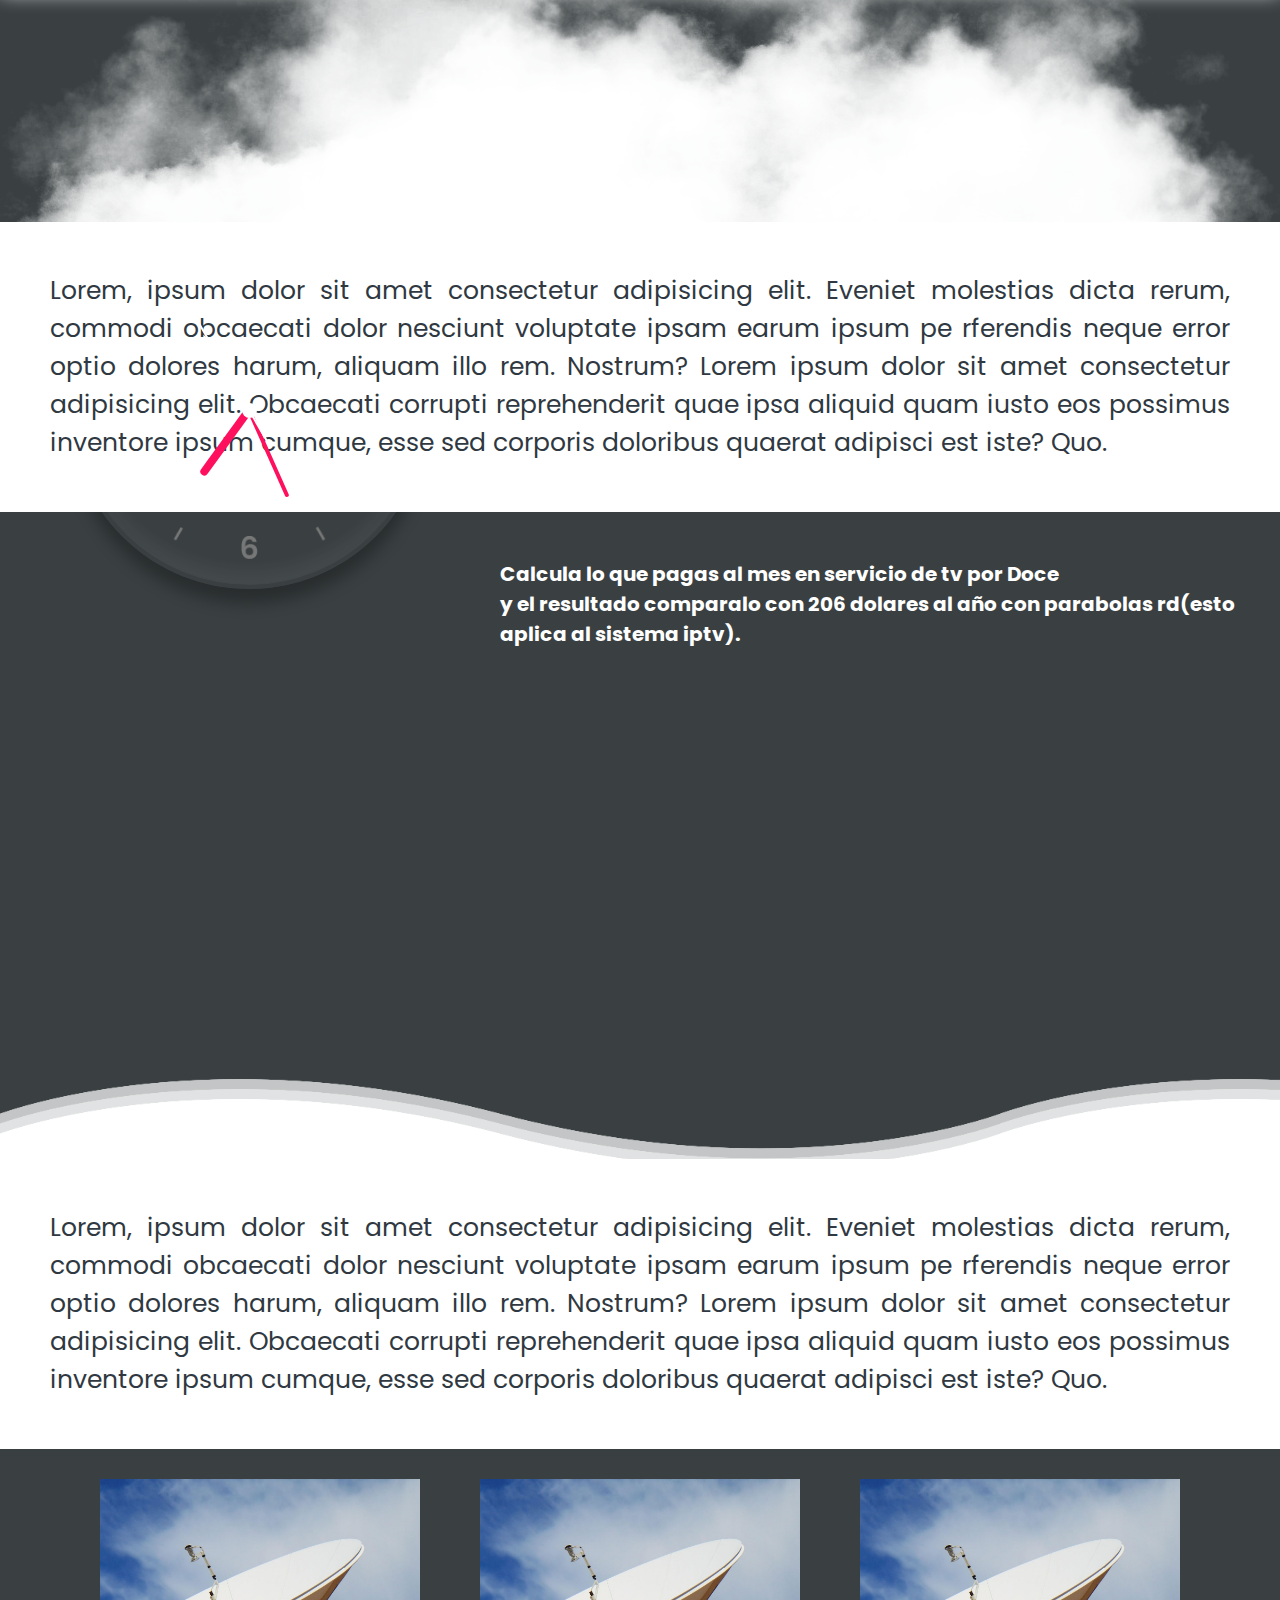
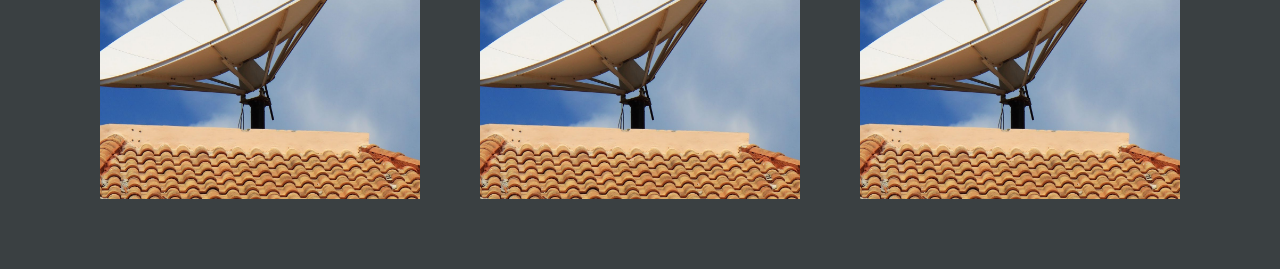
==== commit 3af6cba5: "actualizacion del readme, tambien actualizacion del index.html, buscador.css y estilo1.css" ====
--- a/index.html
+++ b/index.html
@@ -10,7 +10,8 @@
     <link rel="stylesheet" href="css/estilo1.css">
     <link rel="stylesheet" href="css/aos.css">
     <meta lang="es">
-
+    <link href="https://fonts.googleapis.com/css2?family=Source+Sans+Pro&display=swap" rel="stylesheet">
+    <link href="https://fonts.googleapis.com/css2?family=Poppins&display=swap" rel="stylesheet">
 </head>
 
 <body>
@@ -352,7 +353,7 @@
                     <div class="contentBxs">
                         <div>
                             <h2>post title</h2>
-                            <p>Lorem ipsum dolor sit amet consectetur adipisicing elit. Voluptas repudiandae, at ab velit et nisi commodi iure numquam voluptates. clouds assumenda praesentium ducimus consequatur. clouds vel aliquam nostrum quo id dicta!</p>
+                            <p>Lorem ipsum dolor sit amet consectetur adipisicing elit. Voluptas repudiandae, at ab velit clouds assumenda praesentium ducimus consequatur.</p>
                         </div>
                     </div>
                 </div>
@@ -366,7 +367,7 @@
                     <div class="contentBxs">
                         <div>
                             <h2>post title</h2>
-                            <p>Lorem ipsum dolor sit amet consectetur adipisicing elit. Voluptas repudiandae, at ab velit et nisi commodi iure numquam voluptates. clouds assumenda praesentium ducimus consequatur. clouds vel aliquam nostrum quo id dicta!</p>
+                            <p>Lorem ipsum dolor sit amet consectetur adipisicing elit. Voluptas repudiandae, at ab velit clouds assumenda praesentium ducimus consequatur.</p>
                         </div>
                     </div>
                 </div>
@@ -380,7 +381,7 @@
                     <div class="contentBxs">
                         <div>
                             <h2>post title</h2>
-                            <p>Lorem ipsum dolor sit amet consectetur adipisicing elit. Voluptas repudiandae, at ab velit et nisi commodi iure numquam voluptates. clouds assumenda praesentium ducimus consequatur. clouds vel aliquam nostrum quo id dicta!</p>
+                            <p>Lorem ipsum dolor sit amet consectetur adipisicing elit. Voluptas repudiandae, at ab velit clouds assumenda praesentium ducimus consequatur.</p>
                         </div>
                     </div>
                 </div>
--- a/css/buscador.css
+++ b/css/buscador.css
@@ -34,7 +34,7 @@
     position: relative;
     width: 320px;
     height: 320px;
-    margin: 20px;
+    margin: 30px;
     transform-style: preserve-3d;
     perspective: 1000px;
 }
--- a/css/estilo1.css
+++ b/css/estilo1.css
@@ -6,7 +6,7 @@
 body {
     width: 100%;
     background: #3a4042;
-    font-family: Verdana, Geneva, Tahoma, sans-serif;
+    font-family: 'Poppins', 'Source Sans Pro', sans-serif;
     flex-wrap: wrap;
     overflow-x: hidden;
 }
@@ -226,22 +226,27 @@
     background: #eeeeee;
     height: 100px;
     box-sizing: border-box;
-    height: 200px;
+    height: 230px;
     width: 100%;
     margin-bottom: 10px;
 }
 
 .lf {
     color: #303841;
-    padding-top: 50px;
+    align-items: center;
+    justify-items: center;
     text-align: center;
-    font-size: 40px;
+    font-size: 60px;
+    margin-top: 40px;
+    margin-bottom: 20px;
+    font-family: 'Source Sans Pro', sans-serif;
 }
 
 .lk {
     color: #303841;
     text-align: center;
-    font-size: 40px;
+    font-size: 60px;
+    font-family: 'Source Sans Pro', sans-serif;
 }
 
 .home {
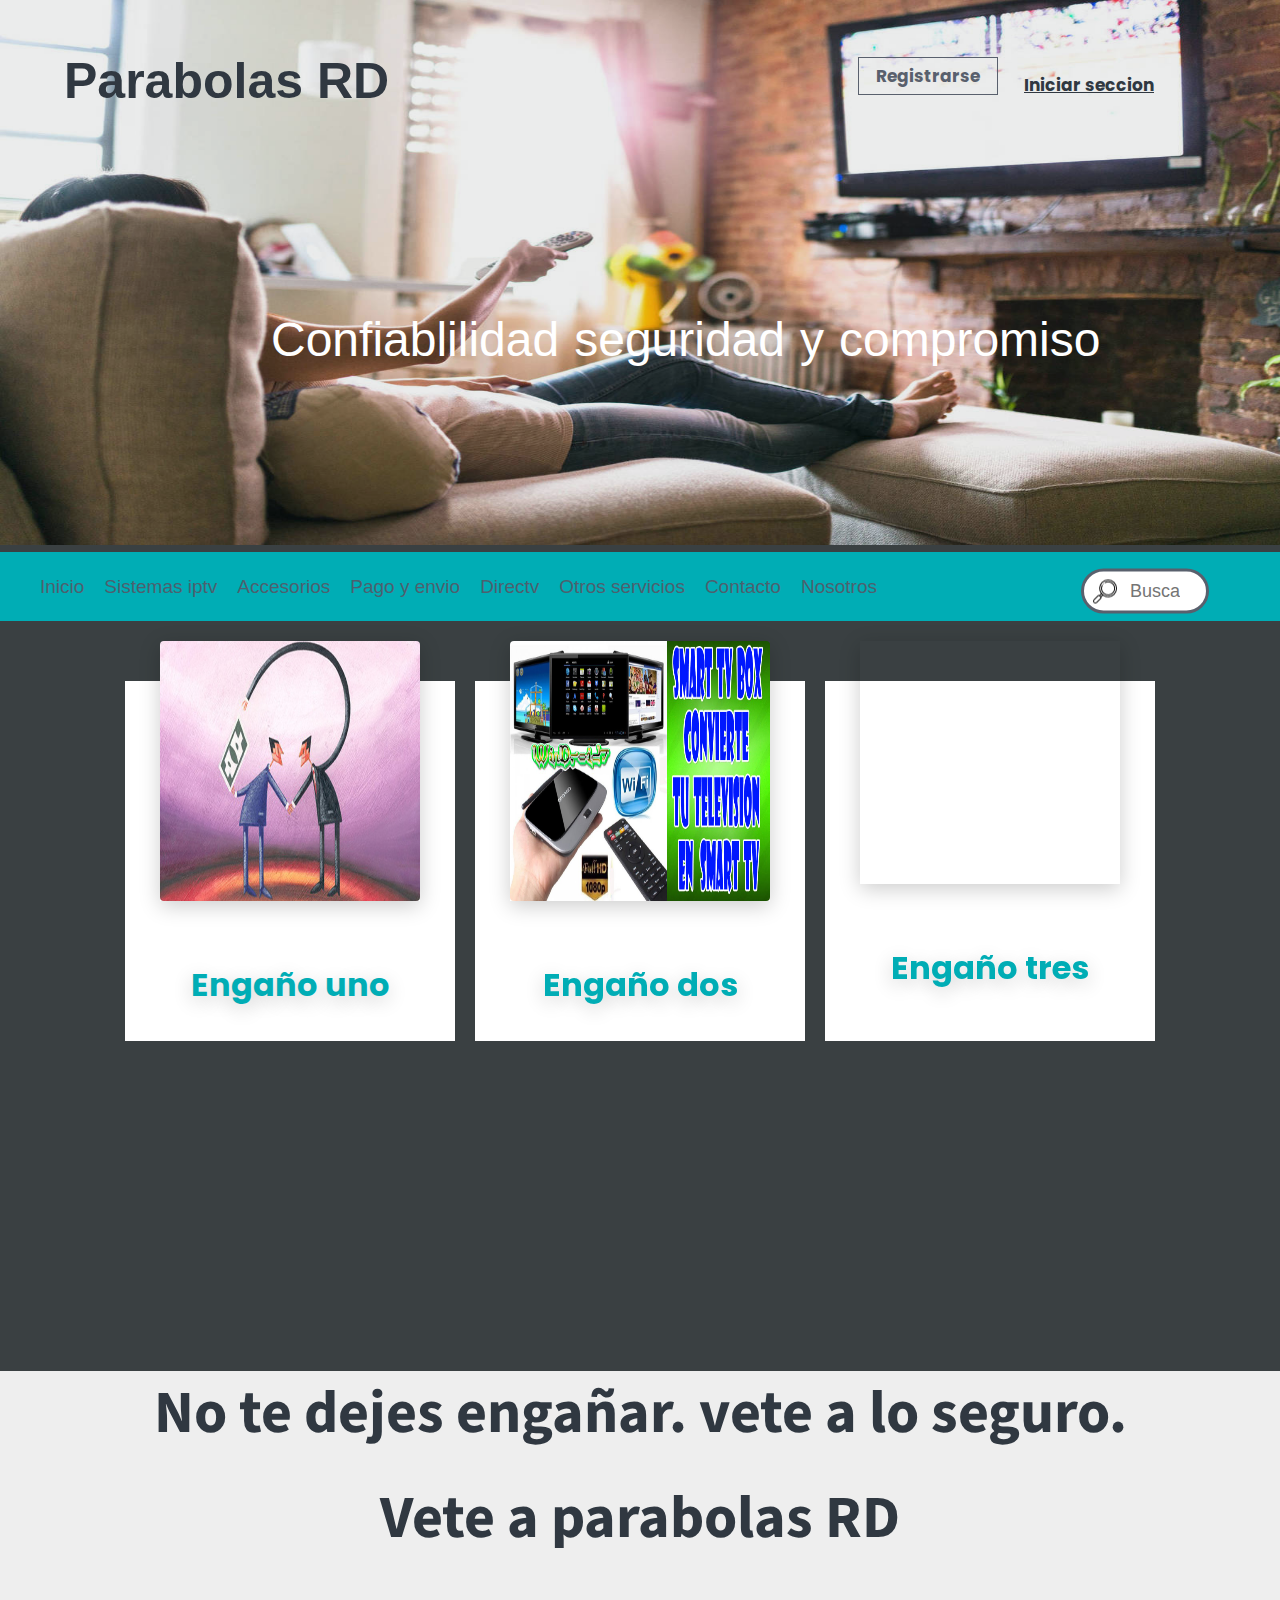
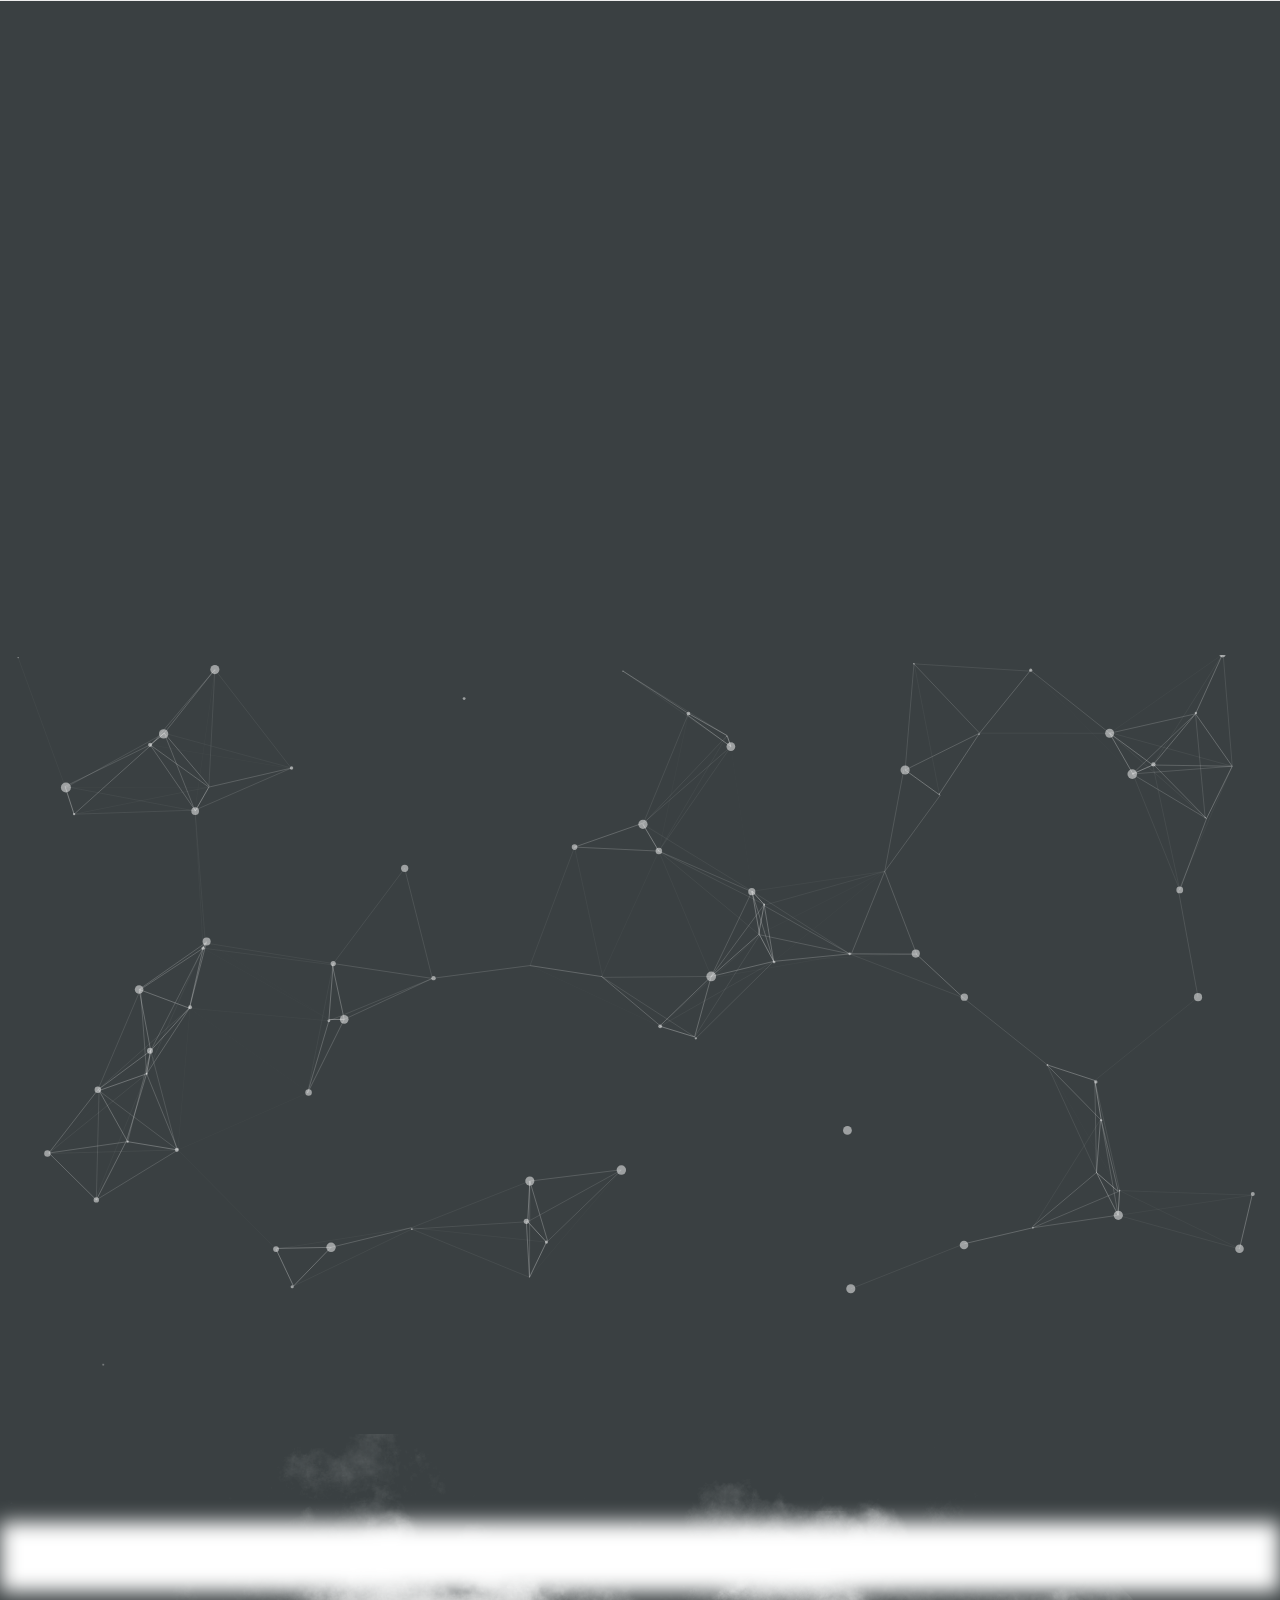
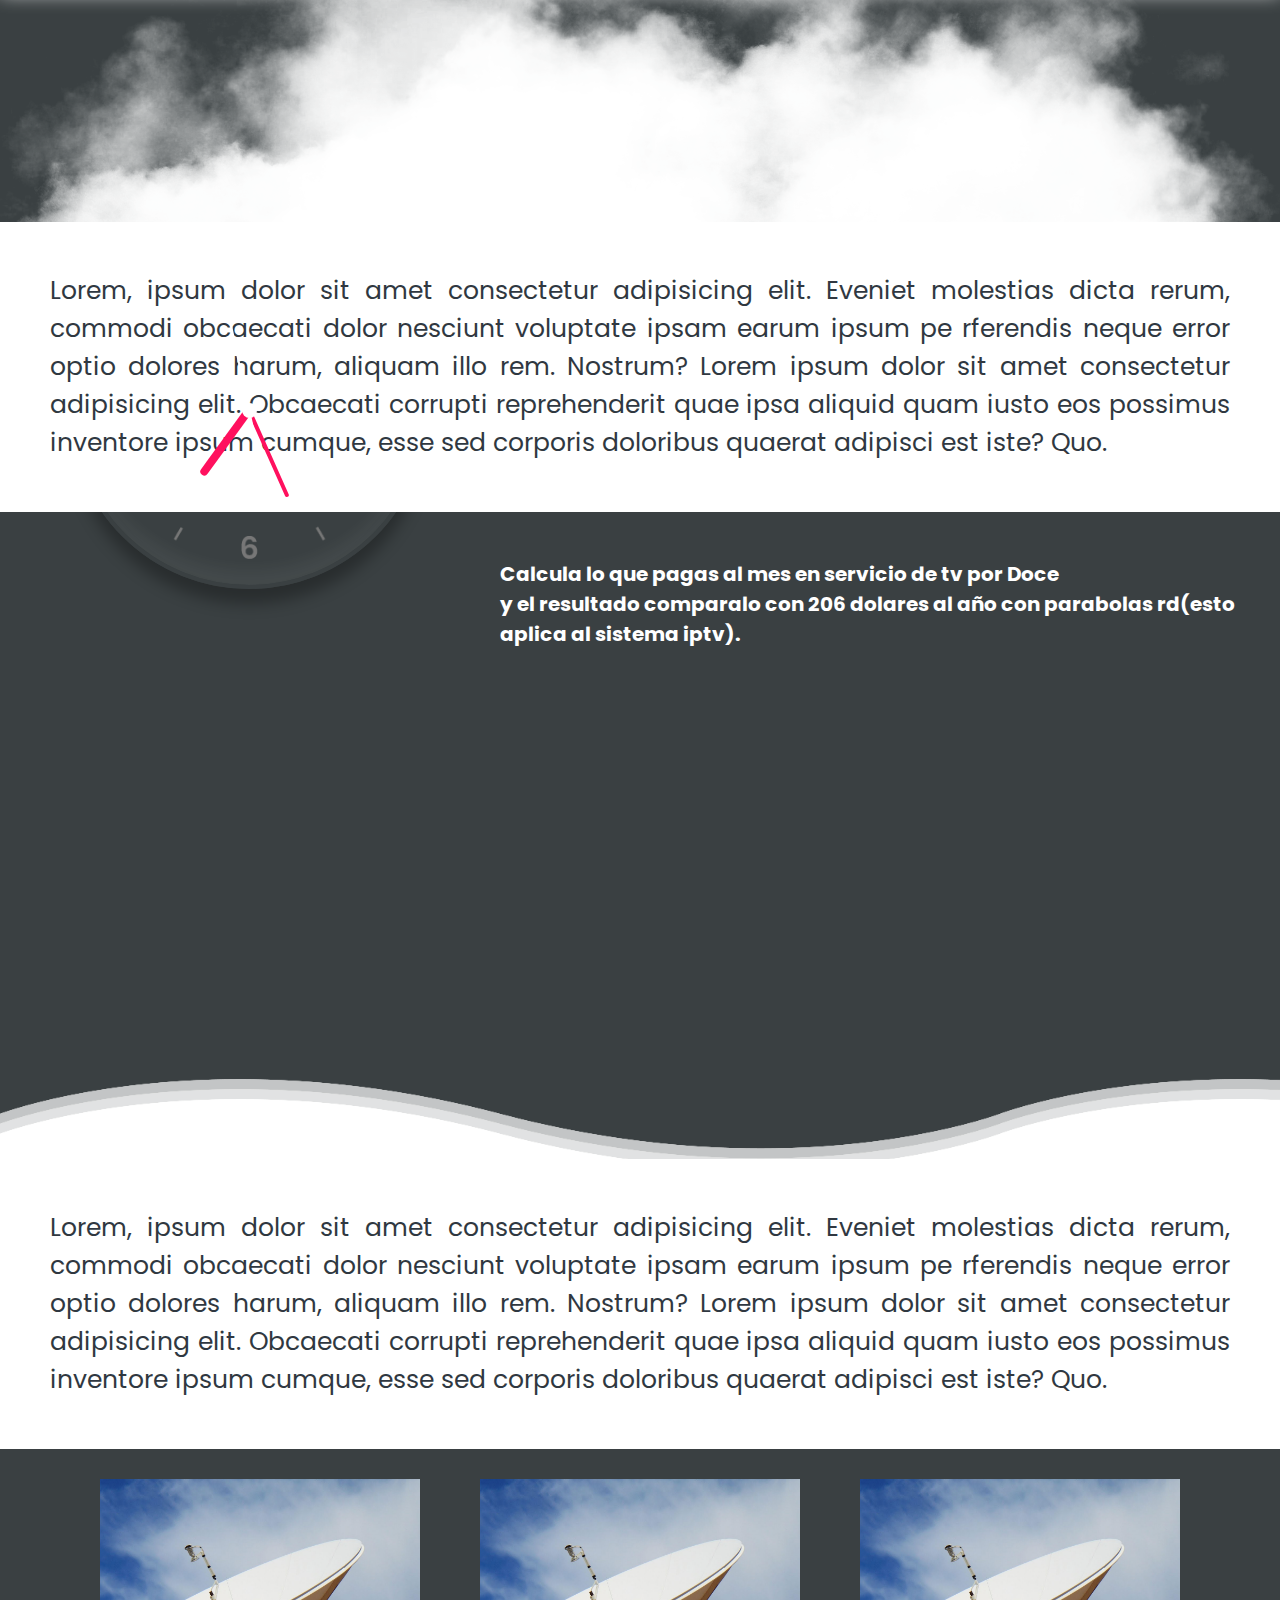
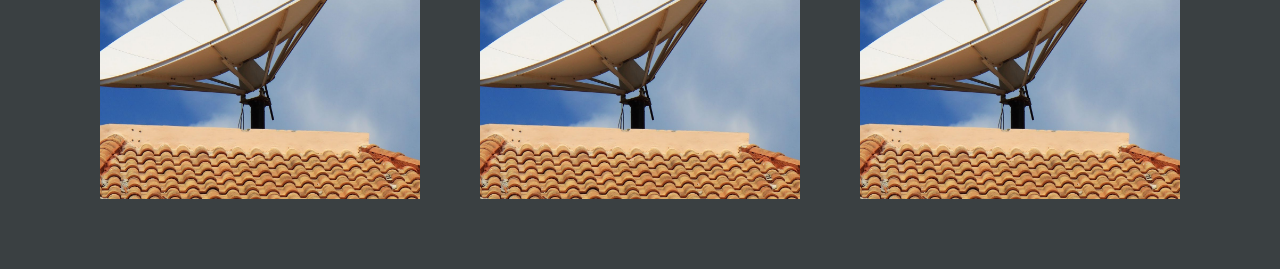
==== commit 3d62ea97: "modifique el boton de inicio de seccion y registro" ====
--- a/index.html
+++ b/index.html
@@ -21,10 +21,12 @@
             <img src="imagenes/los-aparatos-que-consumen-mas-electricidad-incluso-cuando-los-dejas-apagados.jpg" alt="">
             <h1>Parabolas RD</h1>
             <div class="kj">
-                <a href="#"> <img src="imagenes/iniciar-sesion.png" alt=""></a>
+                <a href="#">
+                    <h3 class="wd">Iniciar seccion</h3>
+                </a>
                 <a href="log.html">
 
-                    <h3>Registrarse</h3>
+                    <h3 class="h">Registrarse</h3>
                 </a>
             </div>
             <div class="g">
--- a/css/cas.css
+++ b/css/cas.css
@@ -24,8 +24,12 @@
     transition: 0.3s ease-in-out;
 }
 
+.content {
+    font-size: 15px;
+}
+
 .conten .card:hover {
-    height: 420px;
+    height: 450px;
 }
 
 .conten .card .imgBx {
@@ -75,6 +79,6 @@
 .conten .card:hover .content {
     visibility: visible;
     opacity: 1;
-    margin-top: -75px;
+    margin-top: -95px;
     transition-delay: 0.3s;
 }--- a/css/estilo1.css
+++ b/css/estilo1.css
@@ -15,6 +15,32 @@
     margin: 0;
     padding: 0;
     box-sizing: border-box;
+}
+
+.wd {
+    margin-right: 50px;
+    text-decoration: underline 20px;
+    border: none;
+    position: absolute;
+    height: 8%;
+    position: absolute;
+    margin-left: 80%;
+    z-index: 3;
+    margin-top: -480px;
+    color: #303841;
+    padding: 0;
+    font-size: 17px;
+    text-decoration: underline;
+    ;
+}
+
+a .wd {
+    display: flex;
+    padding: 0;
+}
+
+.gb {
+    margin-left: 88.9%;
 }
 
 header img {
@@ -34,31 +60,24 @@
     font-family: Verdana, Geneva, Tahoma, sans-serif;
 }
 
-header h3 {
-    font-size: 20px;
+header .h {
+    font-size: 17px;
     color: #59606d;
     border: 1px solid #59606d;
     width: 10%;
-    padding: 10px;
+    padding: 5px;
+    text-align: center;
     position: absolute;
     margin-top: -495px;
-    margin-left: 80%;
+    margin-left: 67%;
     transition: 400ms ease-in-out;
     text-decoration: none;
 }
 
-header h3:hover {
+header .h:hover,
+.wd:hover {
     border-color: #00adb5;
     color: #00adb5;
-}
-
-header .kj img {
-    width: 5%;
-    height: 8%;
-    position: absolute;
-    margin-left: 93%;
-    z-index: 3;
-    margin-top: -490px;
 }
 
 .g ul {
